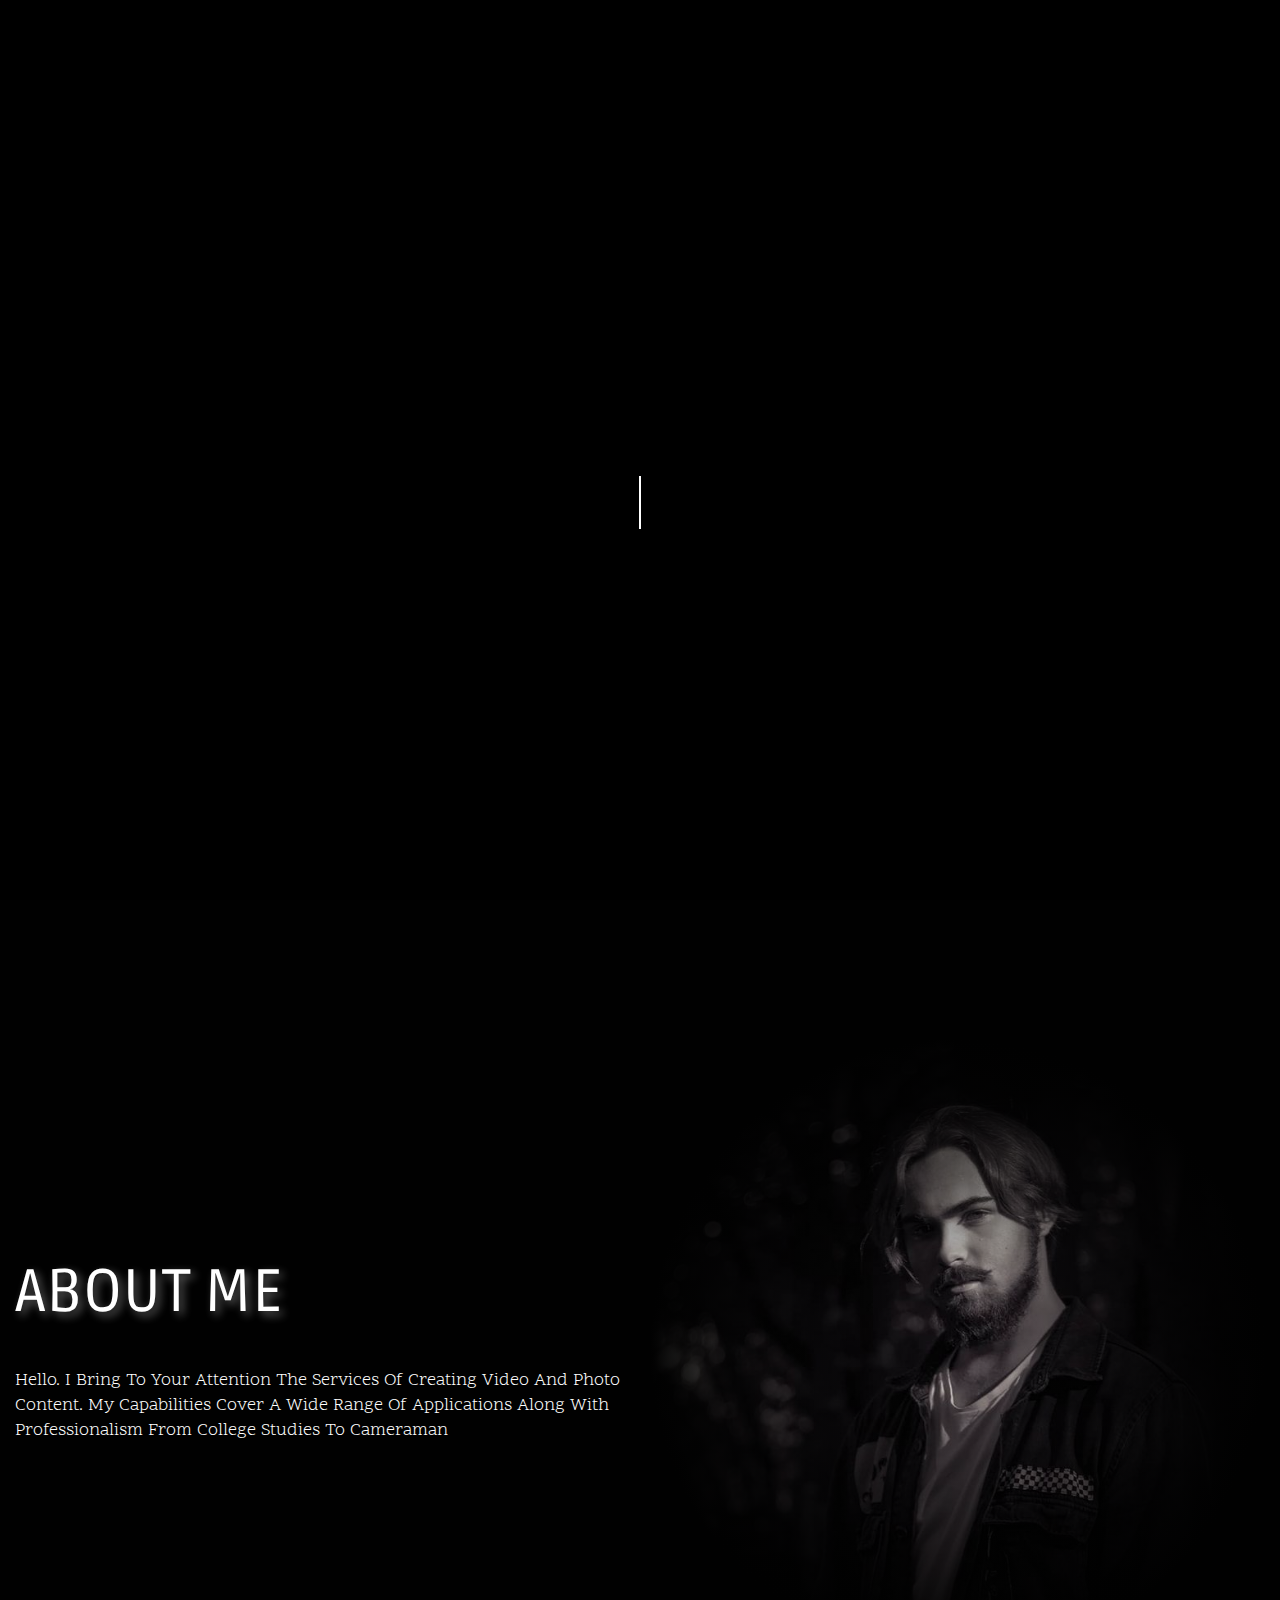
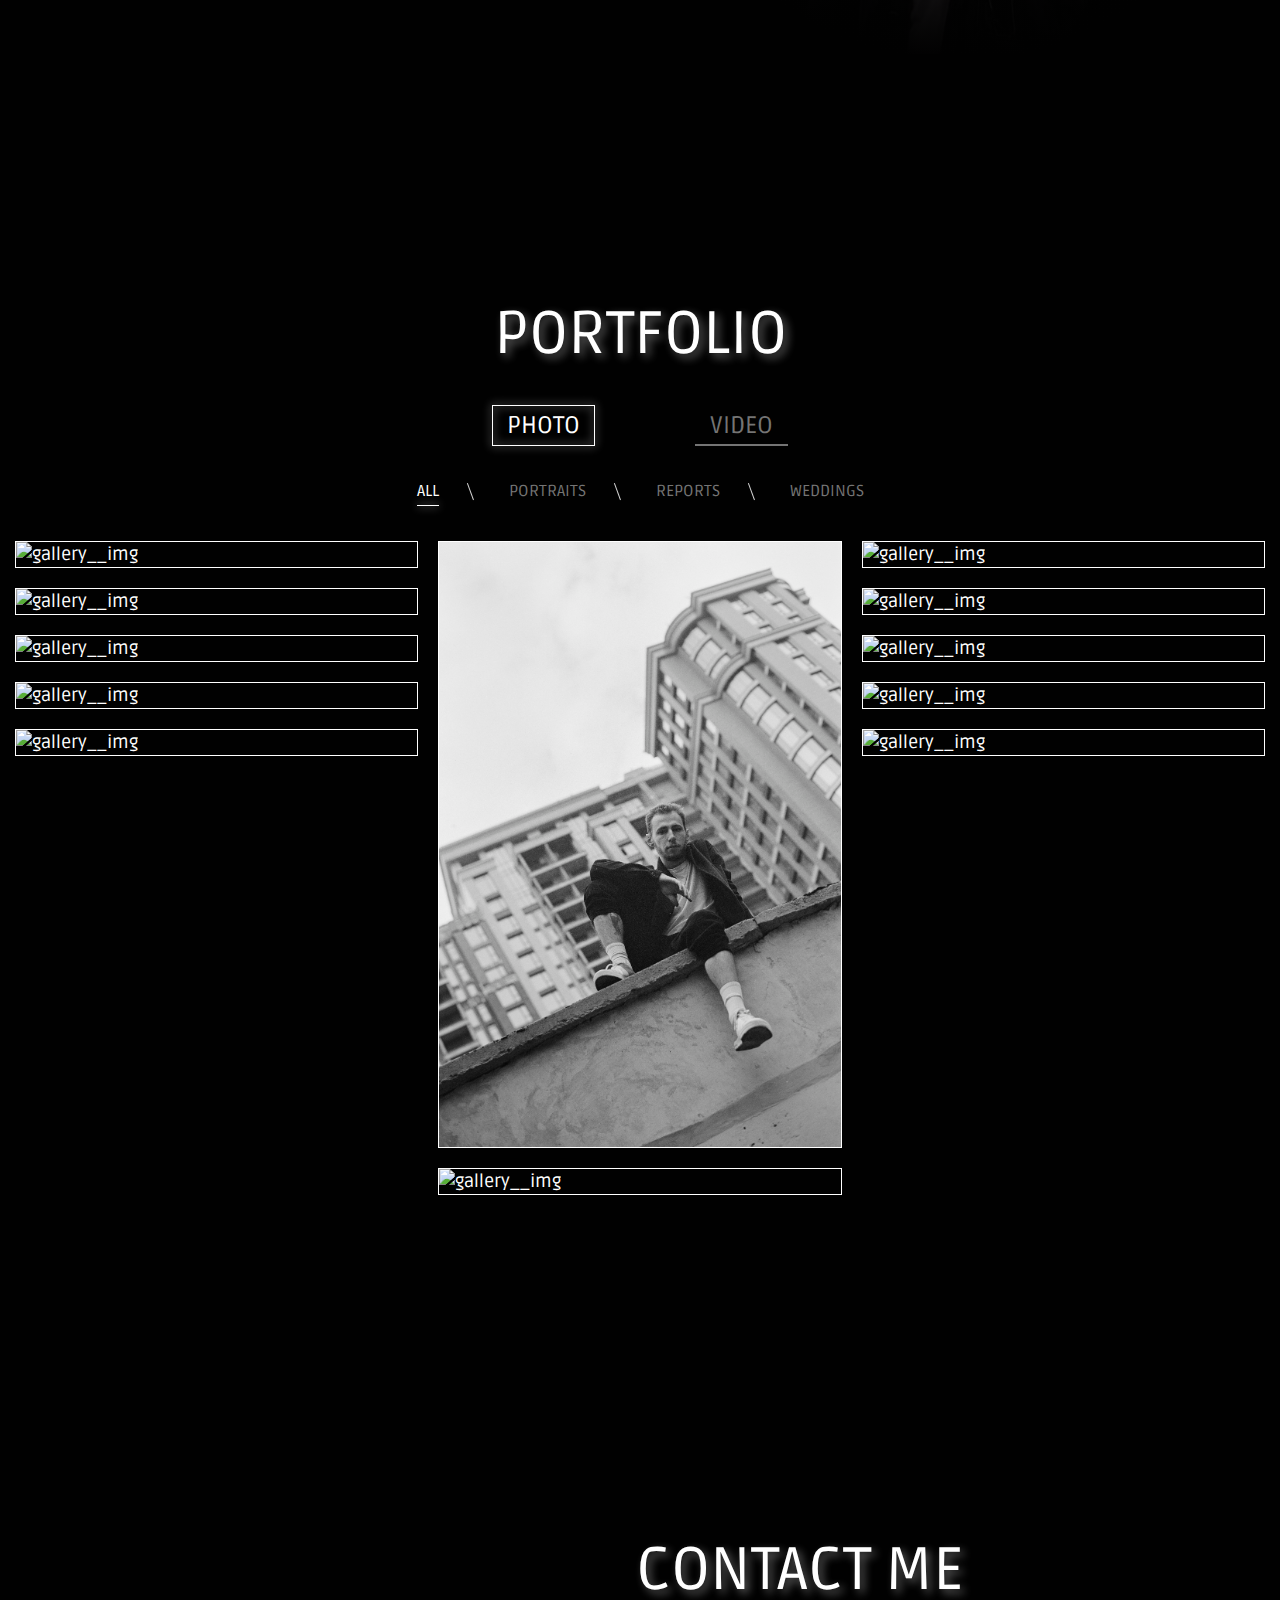
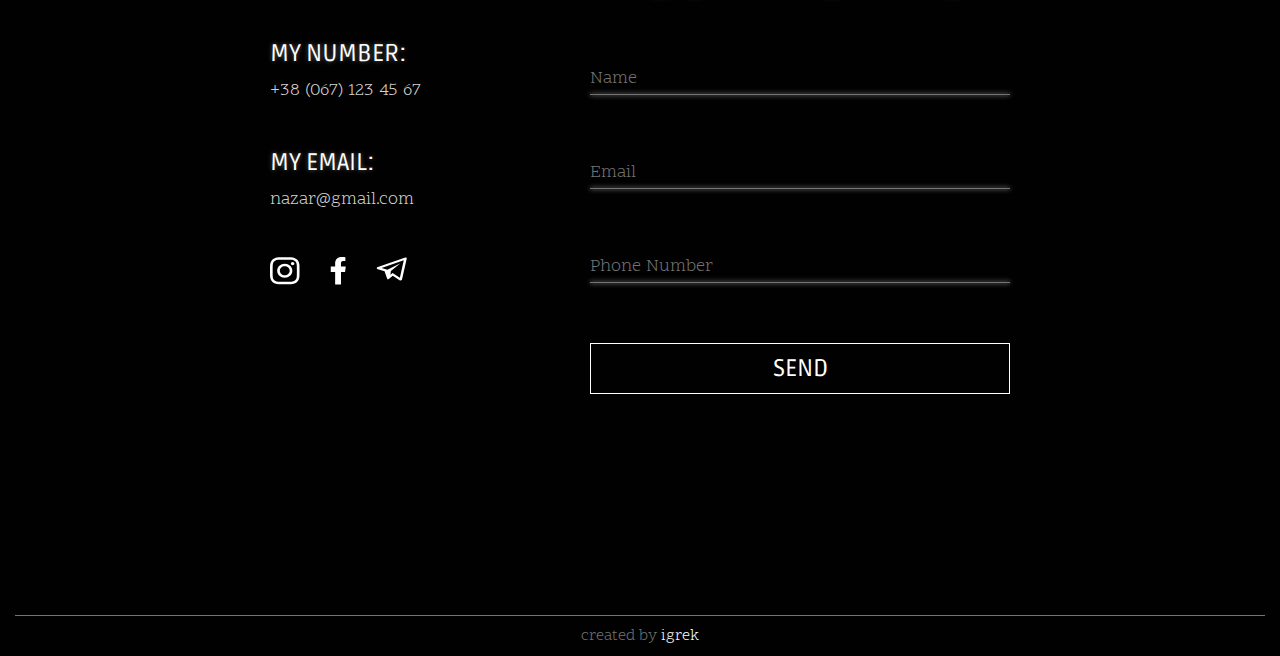
==== index.html @ f8260911 "Загрузил файлы для хостинга" ====
<!DOCTYPE html>
<html lang="en">

<head>
	<meta charset="UTF-8">
	<meta name="viewport" content="width=device-width, initial-scale=1.0">
	<meta http-equiv="X-UA-Compatible" content="ie=edge">
	<title>Nazar Hoptynets</title>
	<link rel="stylesheet" href="css/global.css">
	<link rel="stylesheet" href="css/vendor.css">
	<link rel="stylesheet" href="css/main.css">
</head>

<body>
	<div class="site-container">
		<header class="header">
	<div class="header__container container">
		<nav class="nav nav--disable header__nav">
			<ul class="nav__list list-reset">
				<li class="nav__item"><a class="nav__link" href="#about">About</a></li>
				<li class="nav__item"><a class="nav__link" href="#portfolio">Portfolio</a></li>
				<li class="nav__item"><a class="nav__link" href="#contacts">Contacts</a></li>
			</ul>
		</nav>
	</div>
</header>
		<div class="main">
			<section class="hero hero--disable">
	<div class="hero__container container">
		<div class="hero__wrapper">
			<h1 class="hero__title hero__title--disable title title--hero">
				cameraman
				<span class="hero__title-small title title--hero-small">
					Nazar Hoptynets
				</span>
			</h1>

			<button class="hero__btn hero__btn--disable btn btn--main">
				contact me
			</button>
		</div>
	</div>
</section>
			<section id="about" class="about">
	<div class="about__container container">
		<div class="about__info">
			<h2 class="about__title title title--main">ABOUT ME</h2>
			<p class="about__desc text text--main">
				Hello. I bring to your attention the services of creating video and photo content. My capabilities cover a wide
				range
				of
				applications along with professionalism from college studies to cameraman
			</p>
		</div>
		<div class="about__img-wrapper">
			<img src="./images/about.jpg" alt="Nazar Hoptynets" class="about__img">
		</div>
	</div>
</section>
			<section id="portfolio" class="portfolio">
	<div class="portfolio__container container">
		<h2 class="portfolio__title title title--main">portfolio</h2>
		<div class="portfolio__btns">
			<ul class="portfolio__main-btn portfolio-main list-reset">
				<li class="portfolio-main__item">
					<button class="portfolio-main__btn btn btn--portfolio btn--portfolio-active">Photo</button>
				</li>
				<li class="portfolio-main__item">
					<button class="portfolio-main__btn btn btn--portfolio">video</button>
				</li>
			</ul>

			<ul class="portfolio__category-btns portfolio-category list-reset">
				<li class="portfolio-category__item">
					<button class="portfolio-category__btn btn btn--category btn--category-active">ALL</button>
				</li>
				<li class="portfolio-category__item">
					<button class="portfolio-category__btn btn btn--category">portraits</button>
				</li>
				<li class="portfolio-category__item">
					<button class="portfolio-category__btn btn btn--category">Reports</button>
				</li>
				<li class="portfolio-category__item">
					<button class="portfolio-category__btn btn btn--category">weddings</button>
				</li>
			</ul>
		</div>

		<ul class="portfolio__gallery gallery  list-reset">
			<li class="gallery__item">
				<img src="./images/1.jpg" alt="gallery__img" class="gallery__img">
			</li>
			<li class="gallery__item">
				<img src="./images/2.jpg" alt="gallery__img" class="gallery__img">
			</li>
			<li class="gallery__item">
				<img src="./images/3.jpg" alt="gallery__img" class="gallery__img">
			</li>
			<li class="gallery__item">
				<img src="./images/4.jpg" alt="gallery__img" class="gallery__img">
			</li>
			<li class="gallery__item">
				<img src="./images/5.jpg" alt="gallery__img" class="gallery__img">
			</li>
			<li class="gallery__item">
				<img src="./images/6.jpg" alt="gallery__img" class="gallery__img">
			</li>
			<li class="gallery__item">
				<img src="./images/7.jpg" alt="gallery__img" class="gallery__img">
			</li>
			<li class="gallery__item">
				<img src="./images/8.jpg" alt="gallery__img" class="gallery__img">
			</li>
			<li class="gallery__item">
				<img src="./images/9.jpg" alt="gallery__img" class="gallery__img">
			</li>
			<li class="gallery__item">
				<img src="./images/10.jpg" alt="gallery__img" class="gallery__img">
			</li>
			<li class="gallery__item">
				<img src="./images/11.jpg" alt="gallery__img" class="gallery__img">
			</li>
			<li class="gallery__item">
				<img src="./images/12.jpg" alt="gallery__img" class="gallery__img">
			</li>
		</ul>
	</div>
</section>
			<section id="contacts" class="contacts">
	<div class="contacts__container container">
		<div class="contacts__left">
			<ul class="contacts__list list-reset">
				<li class="contacts__item">
					<h3 class="contacts__item-title title title--contacts">
						My number:
					</h3>
					<a href="tel:380671505050" class="contacts__item-link">+38 (067) 123 45 67</a>
				</li>
				<li class="contacts__item">
					<h3 class="contacts__item-title title title--contacts">
						My email:
					</h3>
					<a href="mailto:nazar@gmail.com" class="contacts__item-link">nazar@gmail.com</a>
				</li>
				<li class="contacts__item">
					<ul class="contacts__social contacts-social list-reset">
						<li class="contacts-social__item">
							<a href="#" class="contacts-social__link">
								<svg class="contacts-social__icon" width="30" height="28" viewBox="0 0 30 28" fill="none"
									xmlns="http://www.w3.org/2000/svg">
									<path
										d="M14.7598 2.65653C18.7031 2.65653 19.166 2.67263 20.7246 2.73705C22.166 2.79611 22.9453 3.01622 23.4668 3.20411C24.1582 3.45106 24.6504 3.74096 25.166 4.21339C25.6816 4.68581 26.0039 5.13676 26.2676 5.77024C26.4668 6.24804 26.7129 6.96205 26.7773 8.28269C26.8477 9.71071 26.8652 10.1348 26.8652 13.7478C26.8652 17.3608 26.8477 17.7849 26.7773 19.2129C26.7129 20.5336 26.4727 21.2476 26.2676 21.7254C25.998 22.3588 25.6816 22.8098 25.166 23.2822C24.6504 23.7546 24.1582 24.0499 23.4668 24.2915C22.9453 24.474 22.166 24.6995 20.7246 24.7585C19.166 24.823 18.7031 24.8391 14.7598 24.8391C10.8164 24.8391 10.3535 24.823 8.79492 24.7585C7.35352 24.6995 6.57422 24.4794 6.05273 24.2915C5.36133 24.0445 4.86914 23.7546 4.35352 23.2822C3.83789 22.8098 3.51562 22.3588 3.25195 21.7254C3.05273 21.2476 2.80664 20.5336 2.74219 19.2129C2.67188 17.7849 2.6543 17.3608 2.6543 13.7478C2.6543 10.1348 2.67188 9.71071 2.74219 8.28269C2.80664 6.96205 3.04688 6.24804 3.25195 5.77024C3.52148 5.13676 3.83789 4.68581 4.35352 4.21339C4.86914 3.74096 5.36133 3.44569 6.05273 3.20411C6.57422 3.02158 7.35352 2.79611 8.79492 2.73705C10.3535 2.66726 10.8164 2.65653 14.7598 2.65653ZM14.7598 0.219238C10.752 0.219238 10.248 0.235344 8.67188 0.299765C7.10156 0.364187 6.0293 0.595032 5.0918 0.927877C4.11914 1.27146 3.29883 1.73852 2.47852 2.4901C1.6582 3.24169 1.1543 3.99865 0.773437 4.88445C0.410156 5.7434 0.158203 6.72583 0.0878906 8.16995C0.0175781 9.6087 0 10.0704 0 13.7424C0 17.4145 0.0175781 17.8762 0.0878906 19.3203C0.158203 20.759 0.410156 21.7415 0.773437 22.6058C1.14844 23.497 1.6582 24.2485 2.47852 25.0001C3.29883 25.7517 4.125 26.2134 5.0918 26.5624C6.0293 26.8952 7.10156 27.126 8.67773 27.1905C10.2539 27.2549 10.752 27.271 14.7656 27.271C18.7793 27.271 19.2773 27.2549 20.8535 27.1905C22.4238 27.126 23.4961 26.8952 24.4395 26.5624C25.4121 26.2188 26.2324 25.7517 27.0527 25.0001C27.873 24.2485 28.377 23.4916 28.7578 22.6058C29.1211 21.7468 29.373 20.7644 29.4434 19.3203C29.5137 17.8762 29.5312 17.4198 29.5312 13.7424C29.5312 10.065 29.5137 9.60871 29.4434 8.16459C29.373 6.72583 29.1211 5.7434 28.7578 4.87908C28.3828 3.98791 27.873 3.23632 27.0527 2.48474C26.2324 1.73315 25.4062 1.27146 24.4395 0.922509C23.502 0.589663 22.4297 0.358819 20.8535 0.294397C19.2715 0.235344 18.7676 0.219238 14.7598 0.219238Z"
										fill="white" />
									<path
										d="M14.7598 6.79541C10.5762 6.79541 7.17773 9.90374 7.17773 13.7422C7.17773 17.5806 10.5762 20.689 14.7598 20.689C18.9434 20.689 22.3418 17.5753 22.3418 13.7422C22.3418 9.90911 18.9434 6.79541 14.7598 6.79541ZM14.7598 18.2517C12.041 18.2517 9.83789 16.2331 9.83789 13.7422C9.83789 11.2512 12.041 9.23269 14.7598 9.23269C17.4785 9.23269 19.6816 11.2512 19.6816 13.7422C19.6816 16.2331 17.4785 18.2517 14.7598 18.2517Z"
										fill="white" />
									<path
										d="M22.6406 8.14258C23.6179 8.14258 24.4102 7.41679 24.4102 6.52148C24.4102 5.62618 23.6179 4.90039 22.6406 4.90039C21.6633 4.90039 20.8711 5.62618 20.8711 6.52148C20.8711 7.41679 21.6633 8.14258 22.6406 8.14258Z"
										fill="white" />
								</svg>
							</a>
						</li>
						<li class="contacts-social__item">
							<a href="#" class="contacts-social__link">
								<svg class="contacts-social__icon" width="16" height="28" viewBox="0 0 16 28" fill="none"
									xmlns="http://www.w3.org/2000/svg">
									<path fill-rule="evenodd" clip-rule="evenodd"
										d="M10.9917 27.4858V15.1172H15.0903L15.7598 9.62004H10.9917V6.94259C10.9917 5.52707 11.0312 4.12288 13.1901 4.12288H15.3768V0.192589C15.3768 0.133494 13.4985 0 11.5983 0C7.62976 0 5.14487 2.27747 5.14487 6.45944V9.62004H0.759766V15.1172H5.14487V27.4858H10.9917Z"
										fill="white" />
								</svg>

							</a>
						</li>
						<li class="contacts-social__item">
							<a href="#" class="contacts-social__link">
								<svg class="contacts-social__icon" width="31" height="24" viewBox="0 0 31 24" fill="none"
									xmlns="http://www.w3.org/2000/svg">
									<path
										d="M28.5698 0.833357L1.92727 10.0702C1.92727 10.0702 0.667648 10.4516 0.765147 11.155C0.865272 11.8597 1.89314 12.1821 1.89314 12.1821L8.59699 14.1757C8.59699 14.1757 10.6205 20.0395 11.0187 21.1553C11.417 22.2679 11.7365 22.2942 11.7365 22.2942C12.1073 22.4366 12.4445 22.2098 12.4445 22.2098L16.7757 18.721L23.526 23.2947C25.3519 23.9985 26.0164 22.5322 26.0164 22.5322L30.7598 1.39156C30.7598 -0.0166045 28.5698 0.833357 28.5698 0.833357ZM23.853 20.832L16.6313 15.9402L14.3903 17.7448L14.8831 13.9055L24.5093 6.30579L11.3877 12.795L5.56738 11.0644L27.7737 3.36512L23.853 20.832Z"
										fill="white" />
								</svg>

							</a>
						</li>
					</ul>
			</ul>
		</div>
		<div class="contacts__right">
			<h2 class="contacts__title title title--main">
				contact me
			</h2>
			<form class="contacts__form form" action="#">
				<p class="form__item text">
					<input id="form_item_1" class="form__input" type="text" placeholder=" ">
					<lable for="form_item_1" class="form__lable">Name</lable>
				</p>
				<p class="form__item text">
					<input id="form_item_1" class="form__input" type="email" placeholder=" ">
					<lable for="form_item_1" class="form__lable">Email</lable>
				</p>
				<p class="form__item text">
					<input id="form_item_1" class="form__input" type="tel" placeholder=" ">
					<lable for="form_item_1" class="form__lable">Phone Number</lable>
				</p>
				<button class="form__btn btn btn--form">send</button>
			</form>
		</div>
	</div>
</section>
		</div>
		<footer class="footer">
	<div class="footer__container container">
		<div class="footer__wrapper">
			<p class="footer__text text">
				created by <a href="#" class="footer__link">igrek</a>
			</p>
		</div>
	</div>
</footer>
	</div>

	<script src="./js/main.js"></script>
	<script src="./js/vendor.js"></script>
</body>

</html>
---- css/global.css ----
@font-face {
  font-family: "Ruda";
  src: url("../fonts/../fonts/Ruda-Regular.woff2") format("woff2");
  font-weight: 400;
  font-display: swap;
  font-style: normal;
}
@font-face {
  font-family: "Scope One";
  src: url("../fonts/../fonts/Scope-One-Regular.woff2") format("woff2");
  font-weight: 400;
  font-display: swap;
  font-style: normal;
}
html {
  box-sizing: border-box;
  scroll-behavior: smooth;
}

*,
*::before,
*::after {
  box-sizing: inherit;
}

body {
  margin: 0;
  font: 400 18px/25px "Ruda", sans-serif;
  background-color: #010101;
  color: #fff;
}

::-webkit-scrollbar {
  max-width: 8px;
}

::-webkit-scrollbar-track {
  background-color: #010101;
}

::-webkit-scrollbar-thumb {
  background-color: #747474;
  border-radius: 3px;
}

img {
  max-width: 100%;
}

a {
  text-decoration: none;
}

.site-container {
  overflow: hidden;
}

.for-mobile {
  display: none;
}
@media (max-width: 576px) {
  .for-mobile {
    display: block;
  }
}

.dis-scroll {
  overflow-y: hidden;
}

.list-reset {
  list-style: none;
  padding: 0;
  margin: 0;
}

.text {
  margin: 0;
}
.text--main {
  text-transform: capitalize;
  font: 400 18px/25px "Scope One", sans-serif;
}

.container {
  margin: 0 auto;
  padding: 0 15px;
  max-width: 1330px;
}

.grid {
  display: grid;
  grid-template-columns: repeat(12, 1fr);
  grid-gap: 20px;
}

.title {
  margin: 0;
}
.title--hero {
  text-transform: uppercase;
  font: 400 96px/115px "Ruda", sans-serif;
}
.title--hero-small {
  font: 400 64px/78px "Ruda", sans-serif;
}
.title--main {
  text-transform: uppercase;
  font: 400 60px/70px "Ruda", sans-serif;
  text-shadow: 4px 4px 10px rgba(255, 255, 255, 0.4);
}
.title--contacts {
  text-transform: uppercase;
  font: 400 24px/29px "Ruda", sans-serif;
  text-shadow: 0px 0px 5px rgba(255, 255, 255, 0.4);
}

.btn {
  cursor: pointer;
  padding: 0;
  background-color: transparent;
  color: #fff;
  border: none;
}
.btn--main {
  padding: 15px 40px;
  border: 1px solid #fff;
  text-transform: uppercase;
  position: relative;
  z-index: 1;
  transition: color 0.2s ease-in-out;
}
@media (min-width: 1025px) {
  .btn--main::before {
    content: "";
    width: 0;
    height: 100%;
    position: absolute;
    top: 0;
    right: 0;
    bottom: 0;
    background-color: #fff;
    z-index: -1;
    transition: all 0.2s ease-in-out;
  }
  .btn--main:hover {
    color: #010101;
  }
  .btn--main:hover::before {
    content: "";
    width: 100%;
    left: 0;
  }
}
.btn--form {
  font: 400 24px/29px "Ruda", sans-serif;
  text-transform: uppercase;
  border: 1px solid #fff;
  padding: 10px 20px;
  position: relative;
  transition: color 0.2s ease-in-out;
}
@media (min-width: 1025px) {
  .btn--form::before {
    content: "";
    width: 0;
    height: 100%;
    position: absolute;
    top: 0;
    right: 0;
    bottom: 0;
    background-color: #fff;
    z-index: -1;
    transition: all 0.2s ease-in-out;
  }
  .btn--form:hover {
    color: #010101;
  }
  .btn--form:hover::before {
    content: "";
    width: 100%;
    left: 0;
  }
}
.btn--portfolio {
  color: #747474;
  text-transform: uppercase;
  font: 400 24px/29px "Ruda", sans-serif;
  padding: 6px 15px;
  transition: all 0.2s ease-in-out;
  position: relative;
}
.btn--portfolio::after {
  content: "";
  position: absolute;
  height: 100%;
  bottom: 0;
  right: 0;
  left: 0;
  border: 1px solid #747474;
  transition: all 0.3s ease-in-out;
  max-height: 0;
}
.btn--portfolio:hover, .btn--portfolio-active {
  color: #fff;
  text-shadow: 0 0 5 #fff;
}
.btn--portfolio:hover::after, .btn--portfolio-active::after {
  max-height: 1000px;
  transition: all 0.5s ease-in-out;
  border-color: #fff;
  filter: drop-shadow(0px 0px 5px #fff);
}
.btn--category {
  color: #747474;
  text-transform: uppercase;
  font: 400 16px/20px "Ruda", sans-serif;
  padding: 5px 0;
  transition: all 0.3s ease-in-out;
  position: relative;
}
.btn--category::after {
  content: "";
  position: absolute;
  height: 100%;
  bottom: 0;
  right: 0;
  transition: all 0.3s ease-in-out;
  height: 1px;
  background-color: #fff;
  max-width: 0;
  width: 100%;
}
.btn--category:hover, .btn--category-active {
  color: #fff;
  text-shadow: 0 0 5 #fff;
}
.btn--category:hover::after, .btn--category-active::after {
  max-width: 1000px;
  filter: drop-shadow(0px 0px 5px #fff);
  left: 0;
}
---- css/main.css ----
.header {
  padding: 50px 0;
  position: absolute;
  width: 100%;
  z-index: 1;
}
.header--active {
  position: fixed;
  background-color: #010101;
  animation: 0.2s head-anim;
  padding: 20px 0;
  z-index: 1000;
}
.header--active .nav__list {
  justify-content: space-around;
}

@keyframes head-anim {
  from {
    transform: translateY(-500%);
  }
  to {
    transform: translateY(0);
  }
}
.nav {
  transform: translate(0, 0);
  opacity: 1;
  transition: transform 0.5s ease-in-out, opacity 0.6s ease-in-out;
}
.nav--disable {
  transform: translate(0, -500%);
  opacity: 0;
}
.nav__list {
  display: flex;
}
.nav__item:not(:last-child) {
  margin-right: 100px;
}
.nav__link {
  color: #fff;
  font: 400 18px/25px "Scope One", sans-serif;
  transition: all 0.2s ease-in-out;
}
@media (min-width: 1025px) {
  .nav__link:hover {
    text-shadow: 1px 1px 0px #ffffff;
  }
}

.hero {
  min-height: 100vh;
  min-width: 100vw;
  background-image: url(../images/hero.jpg);
  background-repeat: no-repeat;
  background-size: cover;
  background-position: top center;
  position: relative;
  display: flex;
  align-items: center;
}
.hero::before {
  content: "";
  background-color: rgba(0, 0, 0, 0.6);
  position: absolute;
  top: 0;
  right: 0;
  bottom: 0;
  left: 0;
  transition: all 0.5s ease-in-out;
}
.hero--disable::before {
  background-color: black;
}
.hero::after {
  content: "";
  background-image: linear-gradient(360deg, #000, transparent);
  height: 155px;
  position: absolute;
  right: 0;
  bottom: 0;
  left: 0;
}
.hero__container {
  position: relative;
}
.hero__title {
  margin-bottom: 105px;
  text-align: center;
  display: block;
  max-height: 1000px;
  transition: all 0.5s ease-in-out;
  overflow: hidden;
}
.hero__title--disable {
  max-height: 0px;
}
.hero__title-small {
  display: block;
}
.hero__btn {
  display: block;
  margin: 0 auto;
  max-width: 1000px;
  transition: max-width 0.5s ease-in-out, padding 0.3s ease-in-out;
  overflow: hidden;
  white-space: nowrap;
}
.hero__btn--disable {
  padding: 15px 0;
  max-width: 0px;
}

.about {
  min-height: 100vh;
  min-width: 100vw;
  display: flex;
  align-items: center;
  padding: 100px 0;
}
.about__container {
  display: flex;
  align-items: center;
  justify-content: space-between;
}
.about__info {
  max-width: 620px;
  width: 100%;
  margin-right: 20px;
}
.about__title {
  margin-bottom: 40px;
}
.about__img-wrapper {
  max-width: 615px;
  width: 100%;
  height: auto;
  border-radius: 50%;
  position: relative;
}
.about__img-wrapper::before {
  content: "";
  position: absolute;
  top: 0;
  right: 0;
  bottom: 0;
  left: 0;
  background-image: radial-gradient(50% 50% at 50% 50%, transparent, #010101);
}

.portfolio {
  padding: 100px 0;
}
.portfolio__title {
  text-align: center;
  margin-bottom: 35px;
}
.portfolio__btns {
  display: flex;
  flex-direction: column;
  align-items: center;
  margin-bottom: 35px;
}

.portfolio-main {
  display: flex;
  margin-bottom: 30px;
}
.portfolio-main__item:not(:last-child) {
  margin-right: 100px;
}
.portfolio-main__btn {
  max-width: 160px;
  width: 100%;
}
.portfolio-category {
  display: flex;
}
.portfolio-category__btn {
  margin: 0 35px;
}
.portfolio-category__item {
  position: relative;
}
.portfolio-category__item:not(:last-child)::after {
  content: "";
  position: absolute;
  top: 50%;
  right: 0;
  height: 60%;
  width: 1px;
  background-color: #d2d2d2;
  transform: rotate(-20deg) translate(0, -50%);
}

.gallery {
  -webkit-column-count: 3;
  -moz-column-count: 3;
  column-count: 3;
  column-gap: 20px;
}
.gallery__item {
  border: 1px solid #fff;
  display: inline-flex;
  margin: 0 0 20px;
  width: 100%;
  overflow: hidden;
  cursor: pointer;
  position: relative;
}
.gallery__item::after {
  content: "";
  position: absolute;
  top: 0;
  right: 0;
  bottom: 0;
  left: 0;
  background-color: transparent;
  transition: all 0.2s ease-in-out;
}
.gallery__item::before {
  content: "";
  position: absolute;
  top: 50%;
  left: 50%;
  transform: translate(-50%, -50%);
  width: 100px;
  height: 100px;
  background-image: url(../images/zoom.svg);
  background-repeat: no-repeat;
  background-size: cover;
  z-index: 2;
  opacity: 0;
  transition: all 0.2s ease-in-out;
}
@media (min-width: 1025px) {
  .gallery__item:hover::after {
    background-color: rgba(0, 0, 0, 0.6);
  }
  .gallery__item:hover::before {
    opacity: 1;
  }
  .gallery__item:hover .gallery__img {
    transform: scale(1.1);
    filter: blur(3px);
  }
}
.gallery__img {
  transition: all 0.3s ease-in-out;
}

.contacts {
  min-height: 100vh;
  min-width: 100vw;
  display: flex;
  align-items: center;
}
.contacts__container {
  display: flex;
  align-items: center;
  justify-content: center;
  width: 100%;
}
.contacts__left {
  max-width: 170px;
  width: 100%;
  margin-right: 150px;
}
.contacts__item:not(:last-child) {
  margin-bottom: 45px;
}
.contacts__item-title {
  margin-bottom: 9px;
}
.contacts__item-link {
  font: 400 18px/25px "Scope One", sans-serif;
  color: #d2d2d2;
  transition: all 0.2s ease-in-out;
}
@media (min-width: 1025px) {
  .contacts__item-link:hover {
    color: #fff;
    text-shadow: 1px 1px 0px #ffffff;
  }
}
.contacts__right {
  max-width: 420px;
  width: 100%;
}
.contacts__title {
  margin-bottom: 55px;
  text-align: center;
}

.contacts-social {
  display: flex;
}
.contacts-social__item:not(:last-child) {
  margin-right: 30px;
}
.contacts-social__link {
  transition: all 0.2 ease-in-out;
}
@media (min-width: 1025px) {
  .contacts-social__link:hover {
    filter: drop-shadow(0px 0px 10px #fff);
  }
}

.form__item {
  position: relative;
}
.form__item:not(:last-child) {
  margin-bottom: 60px;
}
.form__item::after {
  content: "";
  box-shadow: 0px 0px 5px #ffffff;
  height: 1px;
  right: 0;
  bottom: 0;
  left: 0;
  position: absolute;
}
.form__input {
  background-color: transparent;
  border: none;
  border-bottom: 1px solid #747474;
  padding: 4px 0;
  font: 400 18px/25px "Scope One", sans-serif;
  color: #fff;
  width: 100%;
  outline: none;
  transition: all 0.2s ease-in-out;
}
.form__input:focus {
  border-color: #fff;
}
.form__input:not(:placeholder-shown) ~ .form__lable {
  top: 150%;
  color: #d2d2d2;
}
.form__lable {
  color: #747474;
  font: 400 18px/25px "Scope One", sans-serif;
  position: absolute;
  left: 0;
  top: 50%;
  transform: translate(0, -50%);
  pointer-events: none;
  transition: all 0.2s ease-in-out;
}
.form__btn {
  width: 100%;
}

.footer__wrapper {
  padding: 10px 0;
  border-top: 1px solid #747474;
  text-align: center;
}
.footer__text {
  color: #747474;
  font: 400 16px/20px "Scope One", sans-serif;
}
.footer__link {
  color: #fff;
  transition: all 0.2s ease-in-out;
}
@media (min-width: 1025px) {
  .footer__link:hover {
    text-shadow: 1px 1px 0px #ffffff;
  }
}
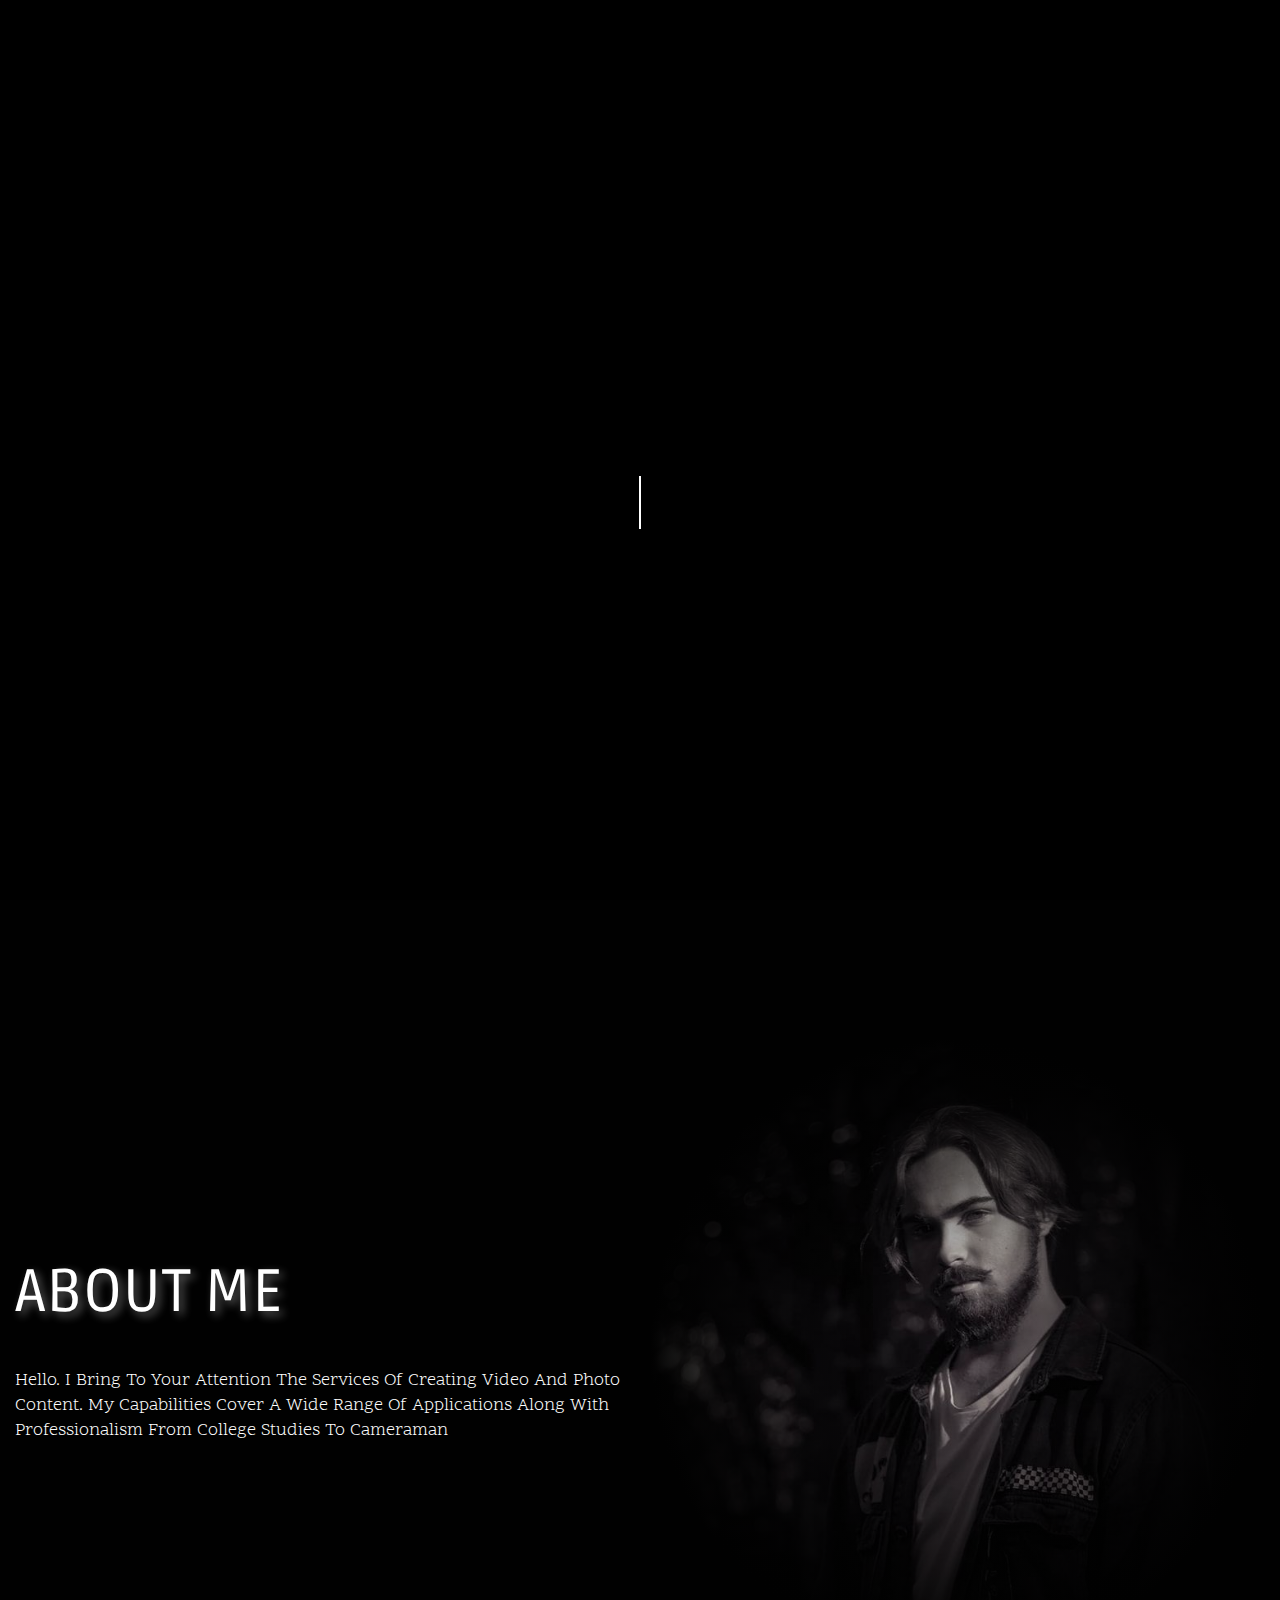
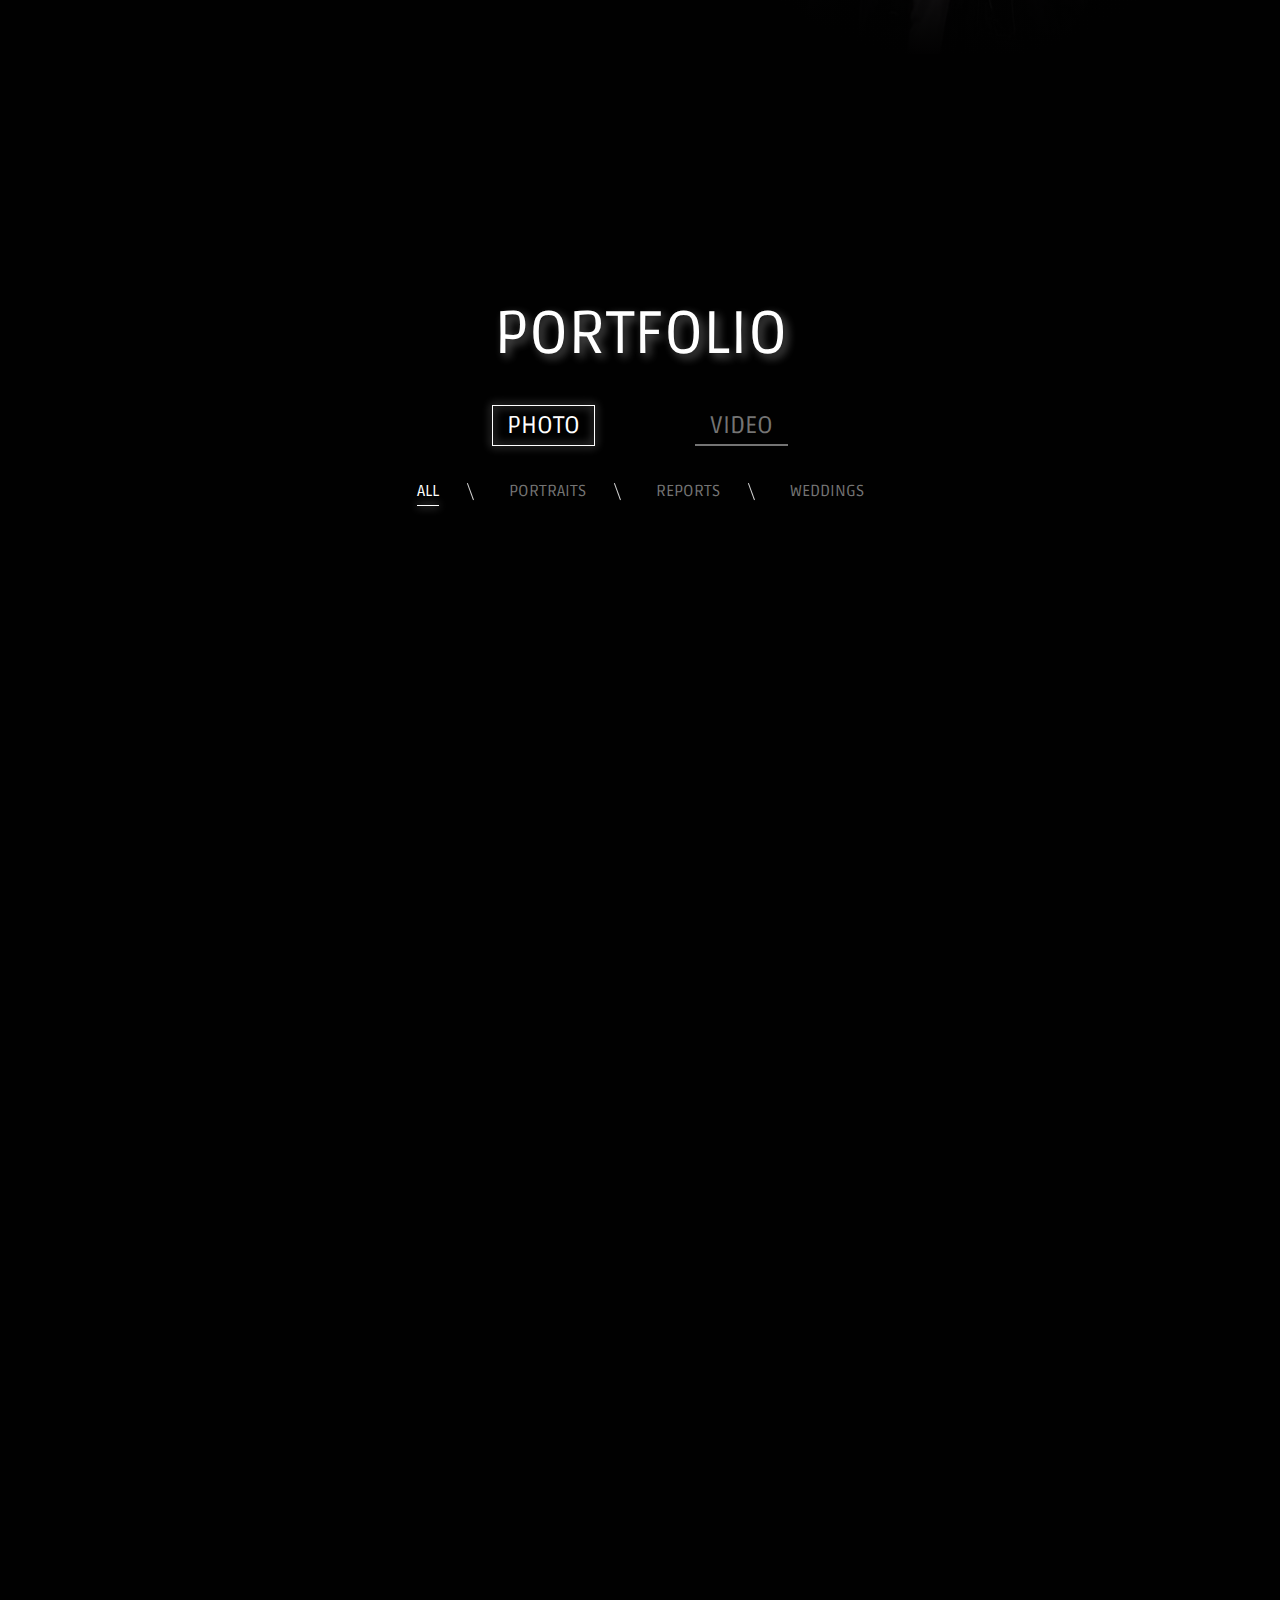
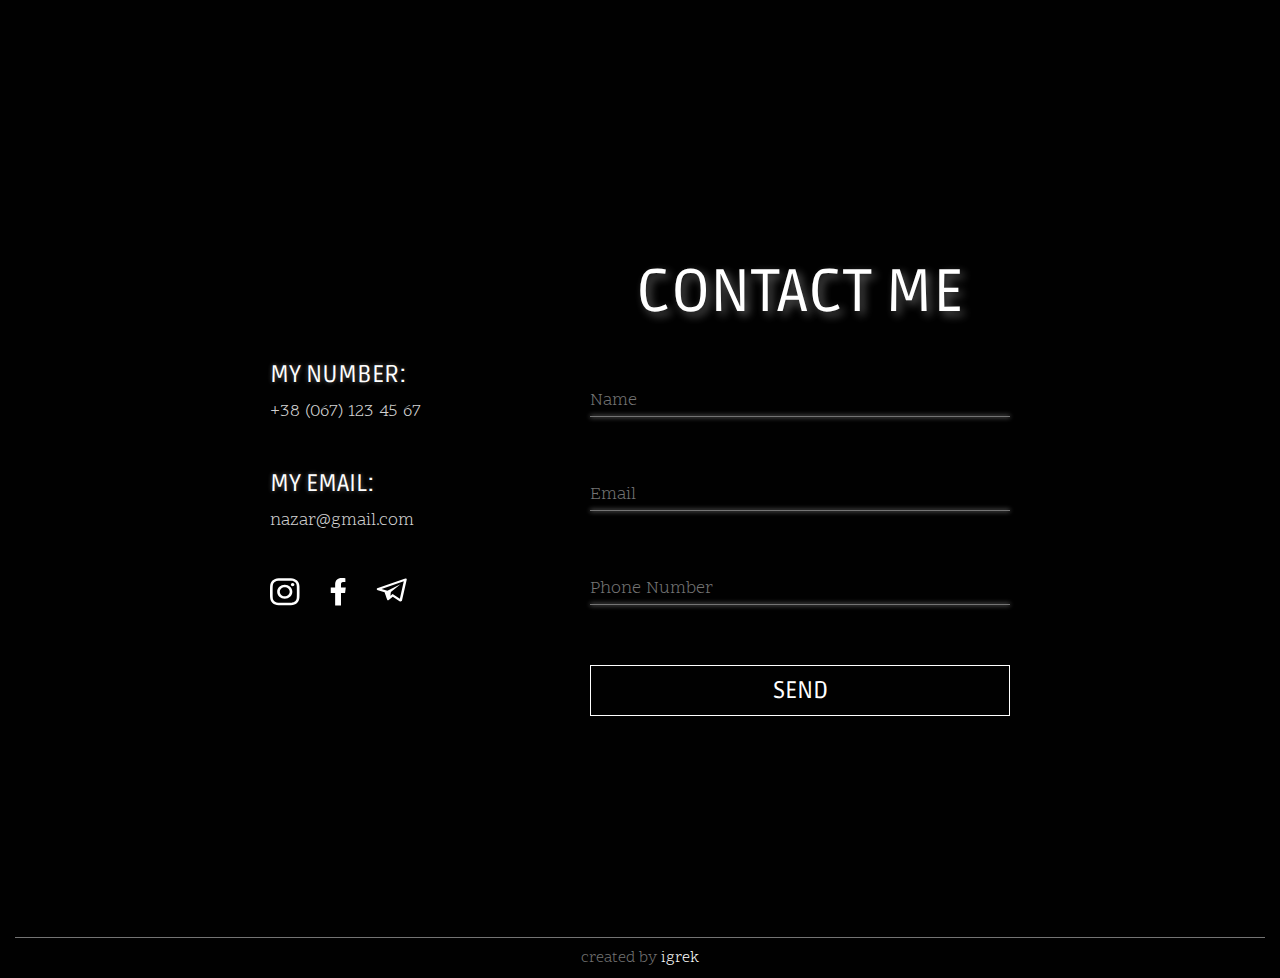
==== commit 909f0f0c: "Добавил функционал" ====
--- a/index.html
+++ b/index.html
@@ -13,6 +13,21 @@
 
 <body>
 	<div class="site-container">
+		<section class="preloader">
+	<div class="preloader__container container">
+		<ul class="preloader__list list-reset">
+			<li class="preloader__item">
+				<span class="preloader__el"></span>
+			</li>
+			<li class="preloader__item">
+				<span class="preloader__el"></span>
+			</li>
+			<li class="preloader__item">
+				<span class="preloader__el"></span>
+			</li>
+		</ul>
+	</div>
+</section>
 		<header class="header">
 	<div class="header__container container">
 		<nav class="nav nav--disable header__nav">
@@ -59,6 +74,8 @@
 </section>
 			<section id="portfolio" class="portfolio">
 	<div class="portfolio__container container">
+		<div class="portfolio__modal">
+		</div>
 		<h2 class="portfolio__title title title--main">portfolio</h2>
 		<div class="portfolio__btns">
 			<ul class="portfolio__main-btn portfolio-main list-reset">
@@ -72,57 +89,26 @@
 
 			<ul class="portfolio__category-btns portfolio-category list-reset">
 				<li class="portfolio-category__item">
-					<button class="portfolio-category__btn btn btn--category btn--category-active">ALL</button>
-				</li>
-				<li class="portfolio-category__item">
-					<button class="portfolio-category__btn btn btn--category">portraits</button>
-				</li>
-				<li class="portfolio-category__item">
-					<button class="portfolio-category__btn btn btn--category">Reports</button>
-				</li>
-				<li class="portfolio-category__item">
-					<button class="portfolio-category__btn btn btn--category">weddings</button>
+					<button data-class=""
+						class="portfolio-category__btn btn btn--category btn--category-active portfolio-category__btn--all">ALL</button>
+				</li>
+				<li class="portfolio-category__item">
+					<button data-class="portraits"
+						class="portfolio-category__btn btn btn--category portfolio-category__btn--portraits">portraits</button>
+				</li>
+				<li class="portfolio-category__item">
+					<button data-class="reports"
+						class="portfolio-category__btn btn btn--category portfolio-category__btn--reports">Reports</button>
+				</li>
+				<li class="portfolio-category__item">
+					<button data-class="weddings"
+						class="portfolio-category__btn btn btn--category portfolio-category__btn--weddings">weddings</button>
 				</li>
 			</ul>
 		</div>
 
 		<ul class="portfolio__gallery gallery  list-reset">
-			<li class="gallery__item">
-				<img src="./images/1.jpg" alt="gallery__img" class="gallery__img">
-			</li>
-			<li class="gallery__item">
-				<img src="./images/2.jpg" alt="gallery__img" class="gallery__img">
-			</li>
-			<li class="gallery__item">
-				<img src="./images/3.jpg" alt="gallery__img" class="gallery__img">
-			</li>
-			<li class="gallery__item">
-				<img src="./images/4.jpg" alt="gallery__img" class="gallery__img">
-			</li>
-			<li class="gallery__item">
-				<img src="./images/5.jpg" alt="gallery__img" class="gallery__img">
-			</li>
-			<li class="gallery__item">
-				<img src="./images/6.jpg" alt="gallery__img" class="gallery__img">
-			</li>
-			<li class="gallery__item">
-				<img src="./images/7.jpg" alt="gallery__img" class="gallery__img">
-			</li>
-			<li class="gallery__item">
-				<img src="./images/8.jpg" alt="gallery__img" class="gallery__img">
-			</li>
-			<li class="gallery__item">
-				<img src="./images/9.jpg" alt="gallery__img" class="gallery__img">
-			</li>
-			<li class="gallery__item">
-				<img src="./images/10.jpg" alt="gallery__img" class="gallery__img">
-			</li>
-			<li class="gallery__item">
-				<img src="./images/11.jpg" alt="gallery__img" class="gallery__img">
-			</li>
-			<li class="gallery__item">
-				<img src="./images/12.jpg" alt="gallery__img" class="gallery__img">
-			</li>
+
 		</ul>
 	</div>
 </section>
@@ -190,18 +176,19 @@
 				contact me
 			</h2>
 			<form class="contacts__form form" action="#">
-				<p class="form__item text">
-					<input id="form_item_1" class="form__input" type="text" placeholder=" ">
-					<lable for="form_item_1" class="form__lable">Name</lable>
-				</p>
-				<p class="form__item text">
-					<input id="form_item_1" class="form__input" type="email" placeholder=" ">
-					<lable for="form_item_1" class="form__lable">Email</lable>
-				</p>
-				<p class="form__item text">
-					<input id="form_item_1" class="form__input" type="tel" placeholder=" ">
-					<lable for="form_item_1" class="form__lable">Phone Number</lable>
-				</p>
+				<div class="form__item">
+					<input id="form_item_name" class="form__input" type="text" placeholder=" ">
+					<lable for="form_item_name" class="form__lable">Name</lable>
+				</div>
+				<div class="form__item">
+					<input id="form_item_mail" class="form__input" type="email" placeholder=" ">
+					<lable for="form_item_mail" class="form__lable">Email</lable>
+				</div>
+				<div class="form__item">
+					<input id="form_item_number" class="form__input" type="tel" placeholder=" ">
+					<lable for="form_item_number" class="form__lable">Phone Number</lable>
+				</div>
+
 				<button class="form__btn btn btn--form">send</button>
 			</form>
 		</div>
--- a/css/global.css
+++ b/css/global.css
@@ -28,6 +28,7 @@
   font: 400 18px/25px "Ruda", sans-serif;
   background-color: #010101;
   color: #fff;
+  overflow-y: hidden;
 }
 
 ::-webkit-scrollbar {
@@ -239,4 +240,29 @@
   max-width: 1000px;
   filter: drop-shadow(0px 0px 5px #fff);
   left: 0;
+}
+.btn--close {
+  color: transparent;
+  background-color: transparent;
+  width: 30px;
+  height: 30px;
+  position: relative;
+  transition: all 0.2s ease-in-out;
+  border-radius: 50%;
+}
+.btn--close::before {
+  content: "";
+  position: absolute;
+  width: 30px;
+  height: 30px;
+  top: 50%;
+  left: 50%;
+  transform: translate(-50%, -50%);
+  background-image: url(../images/sprite.svg#close);
+  background-position: center;
+  background-repeat: no-repeat;
+  background-size: cover;
+}
+.btn--close:hover {
+  transform: rotate(-90deg);
 }--- a/css/main.css
+++ b/css/main.css
@@ -49,6 +49,67 @@
   }
 }
 
+.preloader {
+  position: absolute;
+  top: 0;
+  right: 0;
+  bottom: 0;
+  left: 0;
+  background-color: #010101;
+  z-index: 10000;
+}
+.preloader__list {
+  width: 300px;
+  height: 200px;
+  position: absolute;
+  top: 50%;
+  left: 50%;
+  transform: translate(-50%, -50%);
+  background-color: #010101;
+  filter: blur(10px) contrast(20);
+  z-index: 10000;
+}
+.preloader__item {
+  width: 50px;
+  height: 50px;
+  position: absolute;
+  background: #fff;
+  border-radius: 50%;
+  top: 50%;
+  left: 50%;
+  transform: translate(-50%, -50%);
+}
+.preloader__item:nth-child(1) {
+  left: 20%;
+  animation: preloader-1 2.5s ease infinite;
+}
+.preloader__item:nth-child(2) {
+  left: 80%;
+  animation: preloader-2 2.5s ease infinite;
+}
+
+@keyframes preloader-1 {
+  0% {
+    left: 20%;
+  }
+  50% {
+    left: 50%;
+  }
+  100% {
+    left: 20%;
+  }
+}
+@keyframes preloader-2 {
+  0% {
+    left: 80%;
+  }
+  50% {
+    left: 50%;
+  }
+  100% {
+    left: 80%;
+  }
+}
 .hero {
   min-height: 100vh;
   min-width: 100vw;
@@ -163,6 +224,9 @@
   margin-bottom: 35px;
 }
 
+.portfolio {
+  position: relative;
+}
 .portfolio-main {
   display: flex;
   margin-bottom: 30px;
@@ -193,12 +257,46 @@
   background-color: #d2d2d2;
   transform: rotate(-20deg) translate(0, -50%);
 }
+.portfolio__modal {
+  position: fixed;
+  top: 0;
+  right: 0;
+  bottom: 0;
+  left: 0;
+  z-index: 10001;
+  visibility: hidden;
+  max-height: 100vh;
+}
+.portfolio__modal-img {
+  max-height: 85vh;
+  position: absolute;
+  border: 1px solid #fff;
+  top: 50%;
+  left: 50%;
+  transform: translate(-50%, -50%);
+  z-index: 10;
+}
+.portfolio__modal-close {
+  position: absolute;
+  z-index: 10;
+  top: 50px;
+  right: 50px;
+}
+.portfolio__modal-bg {
+  position: absolute;
+  top: 0;
+  right: 0;
+  bottom: 0;
+  left: 0;
+  background-color: rgba(0, 0, 0, 0.6);
+}
 
 .gallery {
-  -webkit-column-count: 3;
-  -moz-column-count: 3;
-  column-count: 3;
+  -webkit-column-count: 4;
+  -moz-column-count: 4;
+  column-count: 4;
   column-gap: 20px;
+  opacity: 0;
 }
 .gallery__item {
   border: 1px solid #fff;
@@ -247,6 +345,7 @@
   }
 }
 .gallery__img {
+  pointer-events: none;
   transition: all 0.3s ease-in-out;
 }
 
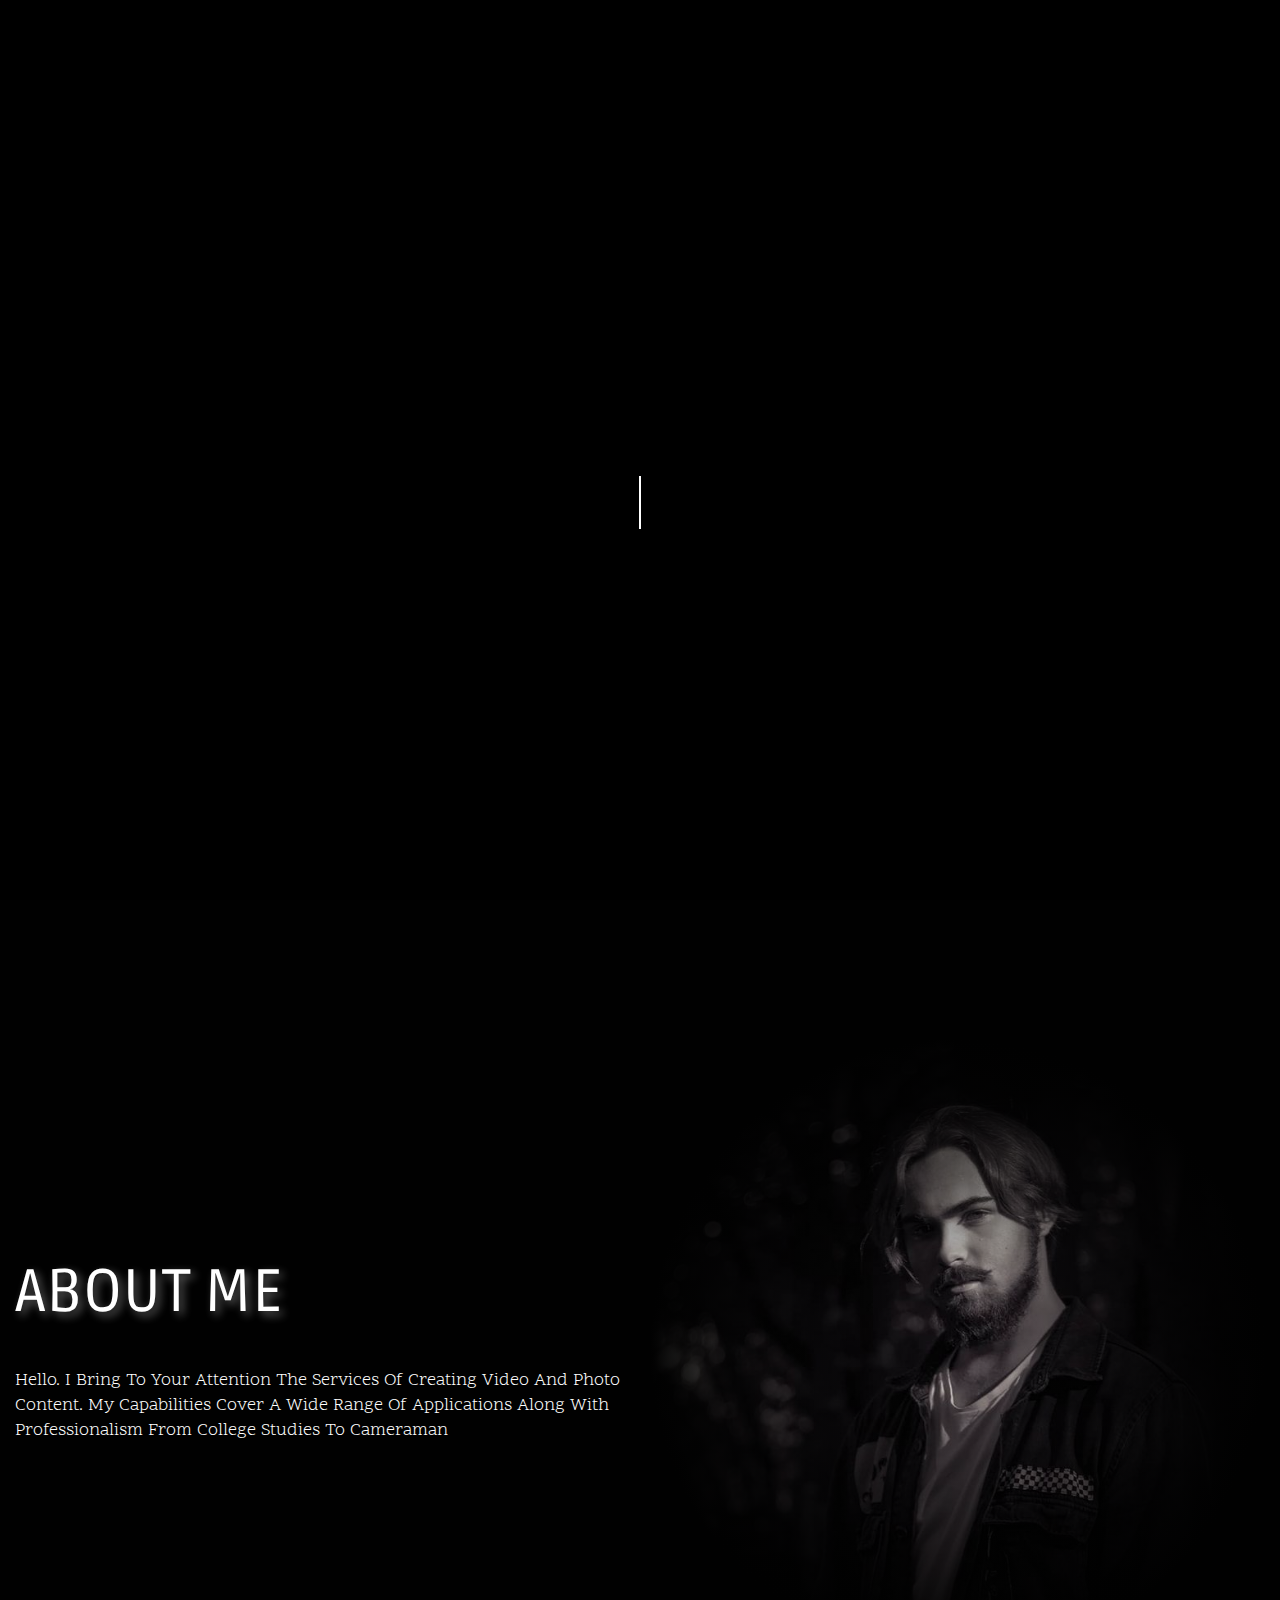
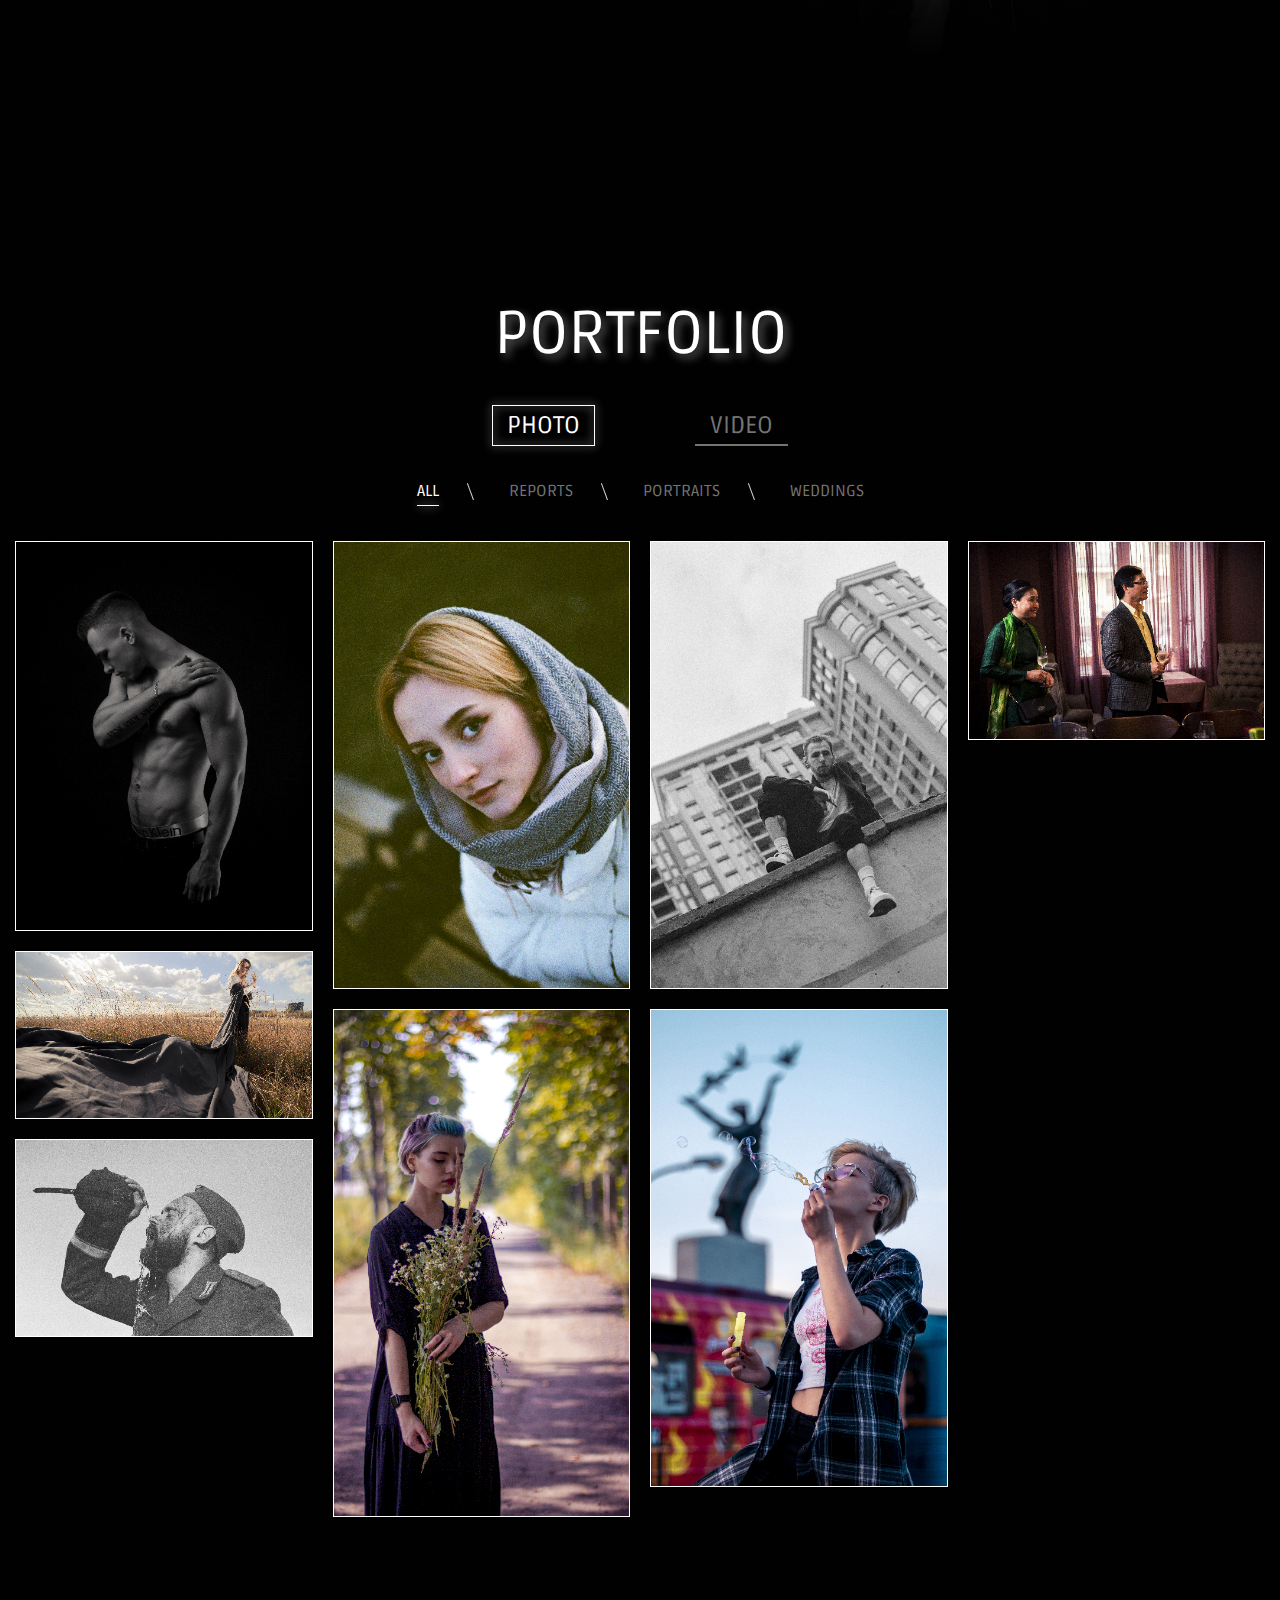
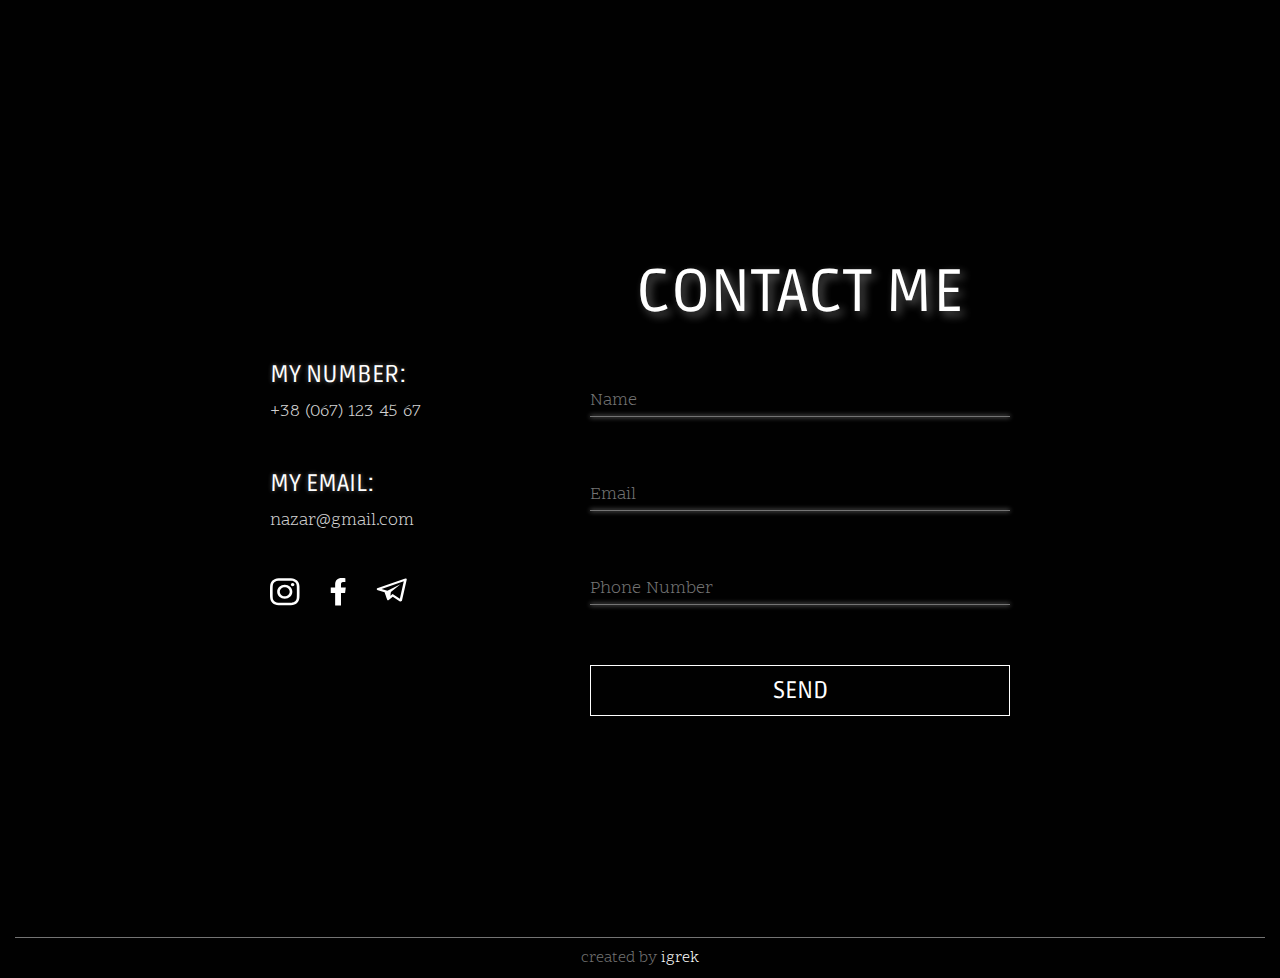
==== commit 4b17d557: "Переписал галерею, добавил полную адаптивность под внешние данные" ====
--- a/index.html
+++ b/index.html
@@ -79,37 +79,17 @@
 		<h2 class="portfolio__title title title--main">portfolio</h2>
 		<div class="portfolio__btns">
 			<ul class="portfolio__main-btn portfolio-main list-reset">
-				<li class="portfolio-main__item">
-					<button class="portfolio-main__btn btn btn--portfolio btn--portfolio-active">Photo</button>
-				</li>
-				<li class="portfolio-main__item">
-					<button class="portfolio-main__btn btn btn--portfolio">video</button>
-				</li>
+
 			</ul>
 
 			<ul class="portfolio__category-btns portfolio-category list-reset">
-				<li class="portfolio-category__item">
-					<button data-class=""
-						class="portfolio-category__btn btn btn--category btn--category-active portfolio-category__btn--all">ALL</button>
-				</li>
-				<li class="portfolio-category__item">
-					<button data-class="portraits"
-						class="portfolio-category__btn btn btn--category portfolio-category__btn--portraits">portraits</button>
-				</li>
-				<li class="portfolio-category__item">
-					<button data-class="reports"
-						class="portfolio-category__btn btn btn--category portfolio-category__btn--reports">Reports</button>
-				</li>
-				<li class="portfolio-category__item">
-					<button data-class="weddings"
-						class="portfolio-category__btn btn btn--category portfolio-category__btn--weddings">weddings</button>
-				</li>
+
 			</ul>
 		</div>
 
-		<ul class="portfolio__gallery gallery  list-reset">
+		<ul class="portfolio__gallery gallery list-reset">
+		</ul>
 
-		</ul>
 	</div>
 </section>
 			<section id="contacts" class="contacts">
--- a/css/main.css
+++ b/css/main.css
@@ -50,7 +50,7 @@
 }
 
 .preloader {
-  position: absolute;
+  position: fixed;
   top: 0;
   right: 0;
   bottom: 0;
@@ -266,11 +266,13 @@
   z-index: 10001;
   visibility: hidden;
   max-height: 100vh;
+  transition: all 0.2s ease-in-out;
 }
 .portfolio__modal-img {
   max-height: 85vh;
-  position: absolute;
-  border: 1px solid #fff;
+  height: 100%;
+  background-color: #d2d2d2;
+  position: absolute;
   top: 50%;
   left: 50%;
   transform: translate(-50%, -50%);
@@ -283,12 +285,13 @@
   right: 50px;
 }
 .portfolio__modal-bg {
-  position: absolute;
-  top: 0;
-  right: 0;
-  bottom: 0;
-  left: 0;
   background-color: rgba(0, 0, 0, 0.6);
+  visibility: visible;
+}
+.portfolio__modal-btn {
+  position: absolute;
+  top: 50px;
+  right: 50px;
 }
 
 .gallery {
@@ -296,7 +299,11 @@
   -moz-column-count: 4;
   column-count: 4;
   column-gap: 20px;
-  opacity: 0;
+}
+.gallery--video {
+  -webkit-column-count: 1;
+  -moz-column-count: 1;
+  column-count: 1;
 }
 .gallery__item {
   border: 1px solid #fff;
@@ -348,6 +355,81 @@
   pointer-events: none;
   transition: all 0.3s ease-in-out;
 }
+.gallery__video {
+  width: 100%;
+  height: auto;
+}
+.gallery__item-video {
+  border: 1px solid #fff;
+}
+.gallery__item-video:not(:last-child) {
+  margin-bottom: 20px;
+}
+
+.image-preloader {
+  width: 100%;
+  height: 100%;
+  background-color: #010101;
+}
+.image-preloader-inner {
+  width: 300px;
+  height: 200px;
+  transform: translate(-50%, -50%);
+  filter: blur(10px) contrast(20);
+  background-color: #010101;
+  position: absolute;
+  top: 50%;
+  left: 50%;
+}
+.image-preloader--wrapper {
+  width: 100%;
+  height: 100%;
+  background-color: #010101;
+}
+.image-preloader__item {
+  width: 50px;
+  height: 50px;
+  position: absolute;
+  background: #fff;
+  border-radius: 50%;
+  top: 50%;
+  left: 50%;
+  transform: translate(-50%, -50%);
+}
+.image-preloader__item:nth-child(1) {
+  left: 20%;
+  animation: preloader-1 2.5s ease infinite;
+}
+.image-preloader__item:nth-child(2) {
+  left: 80%;
+  animation: preloader-2 2.5s ease infinite;
+}
+
+@keyframes preloader-1 {
+  0% {
+    left: 20%;
+  }
+  50% {
+    left: 50%;
+  }
+  100% {
+    left: 20%;
+  }
+}
+@keyframes preloader-2 {
+  0% {
+    left: 80%;
+  }
+  50% {
+    left: 50%;
+  }
+  100% {
+    left: 80%;
+  }
+}
+.portfolio__modal-img {
+  opacity: 0;
+}
 
 .contacts {
   min-height: 100vh;
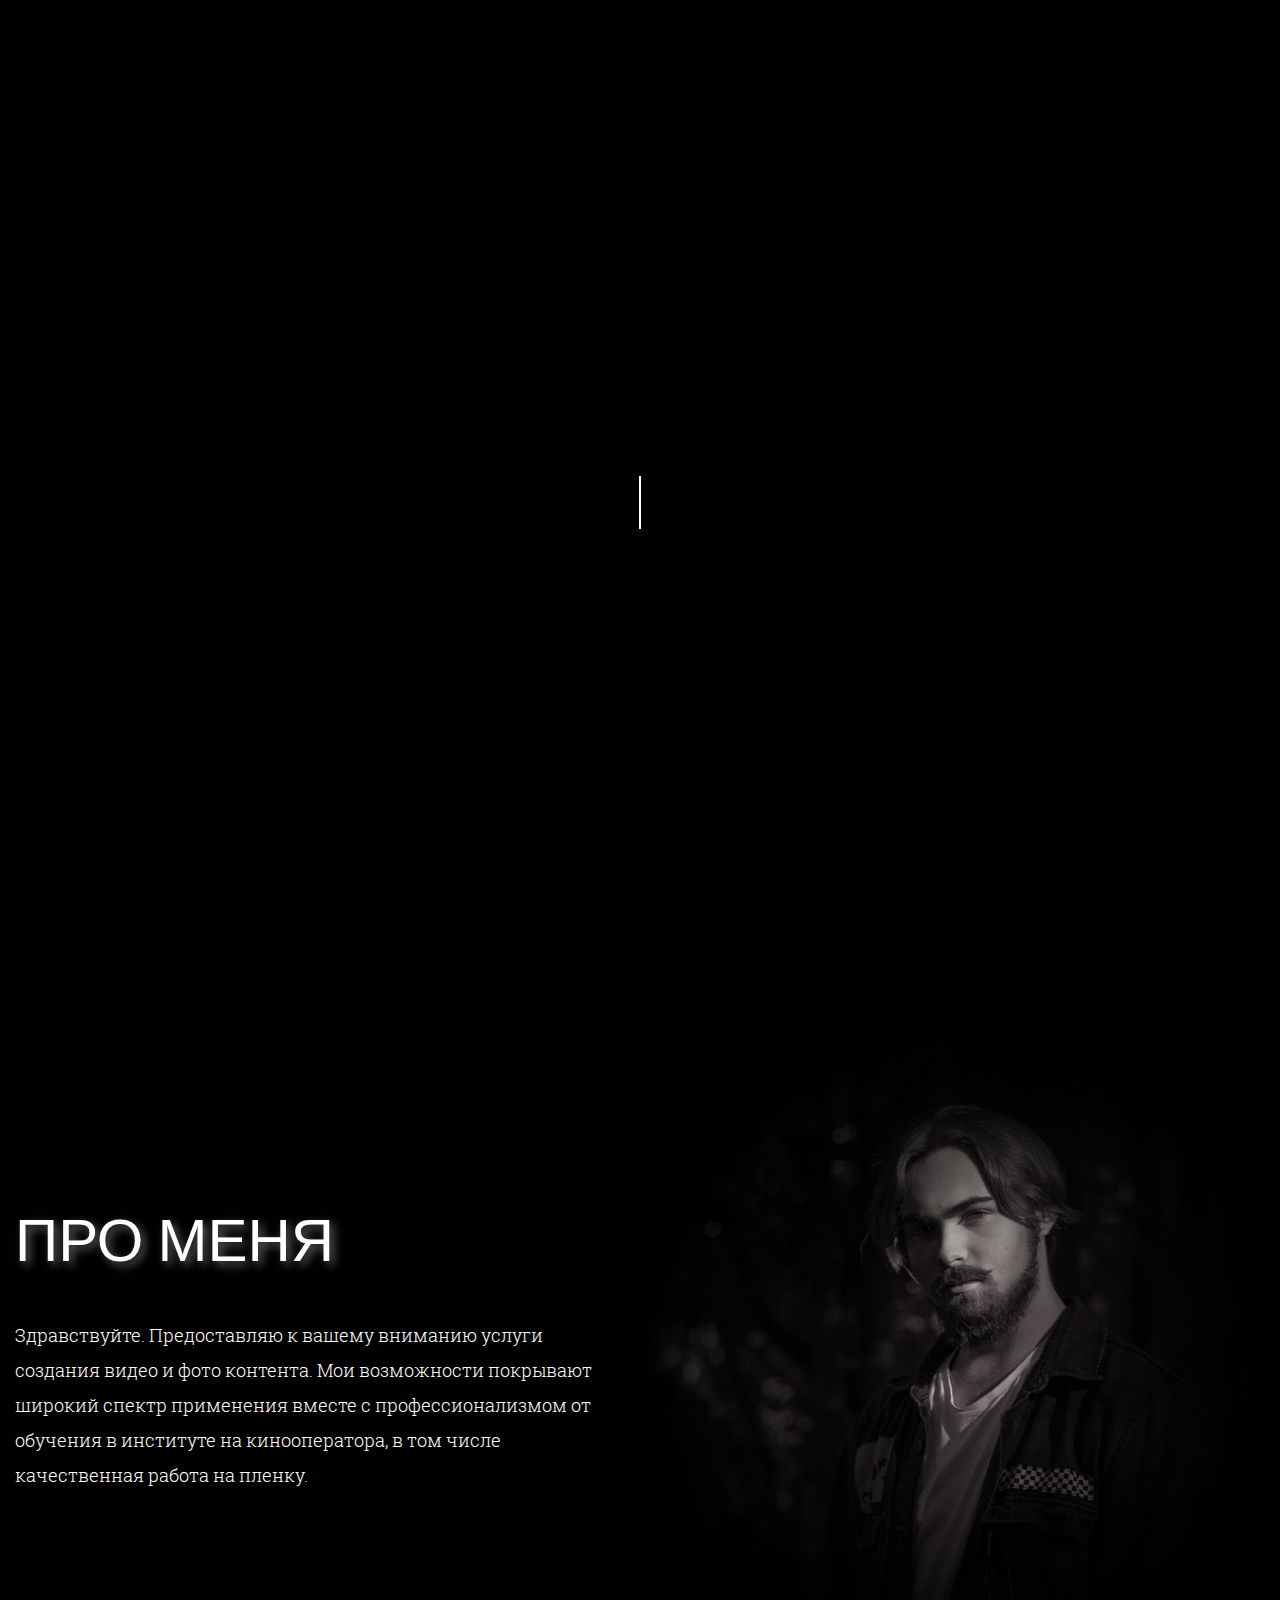
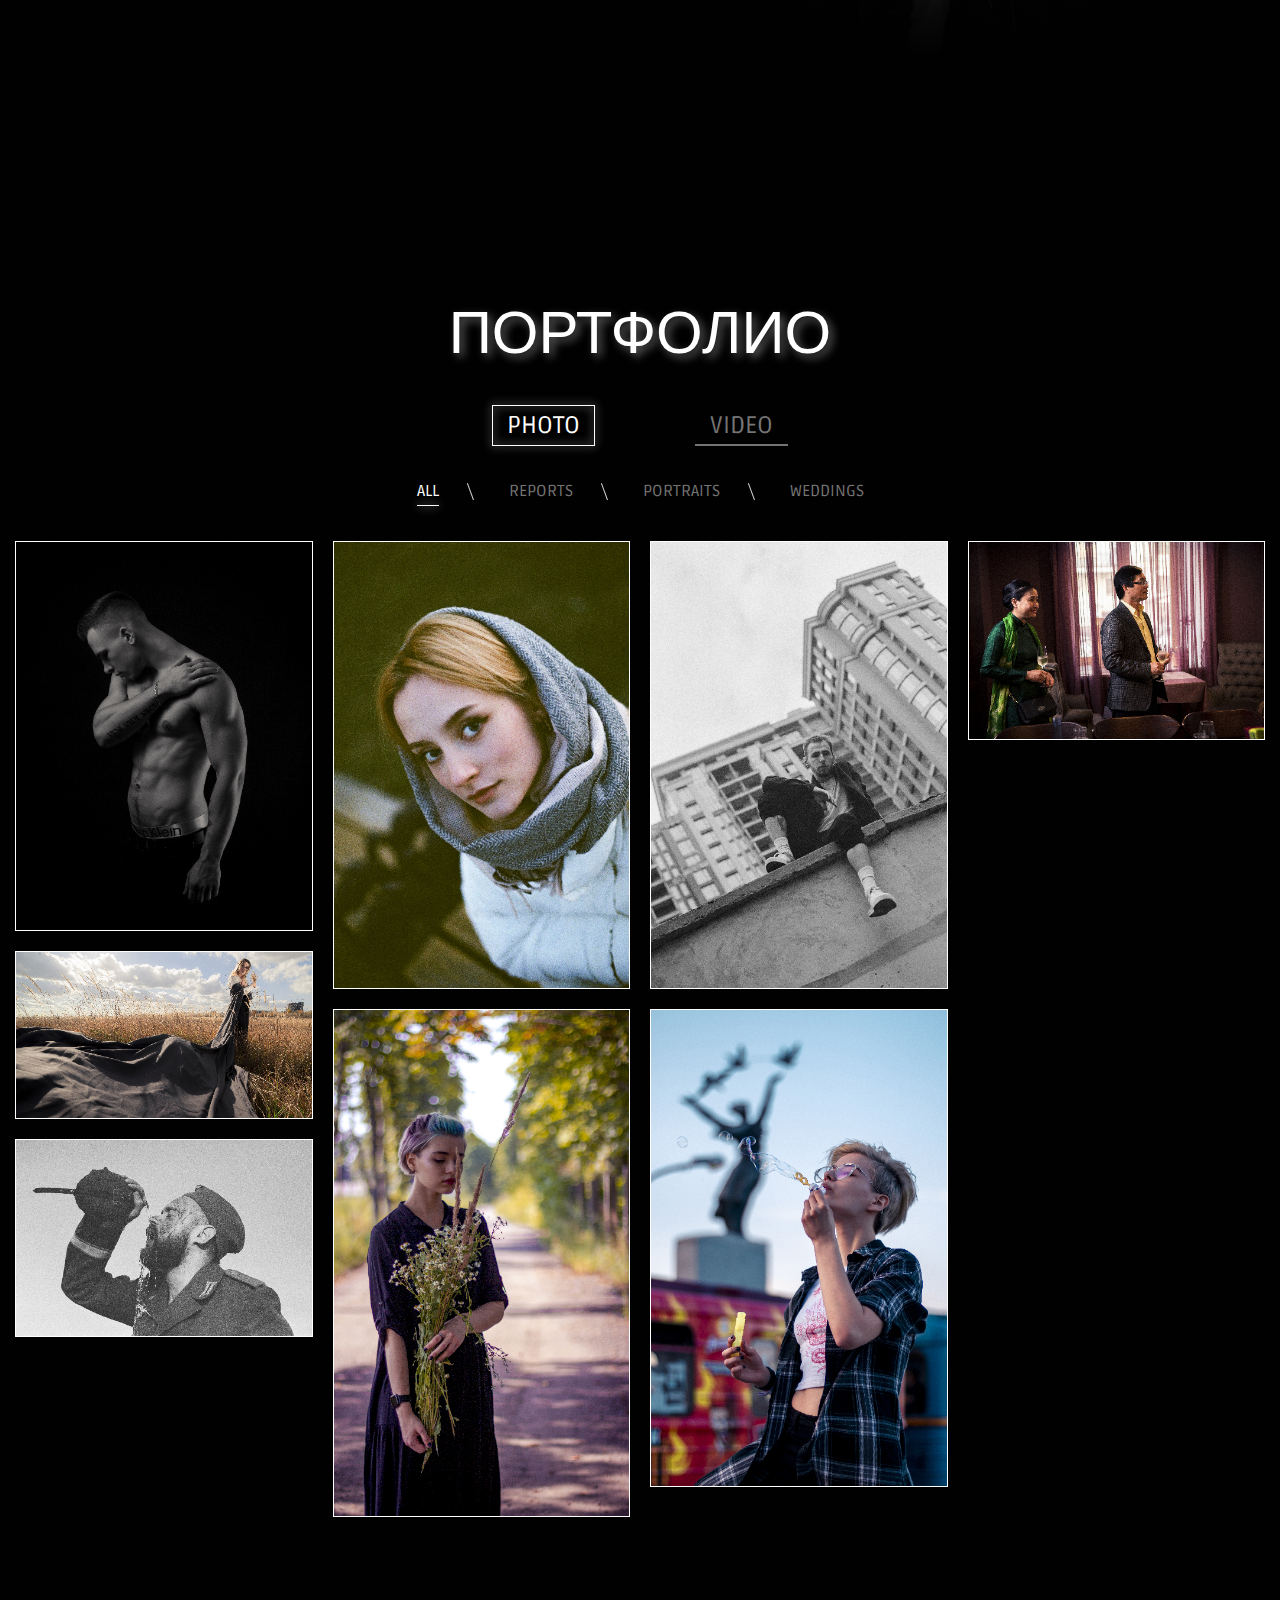
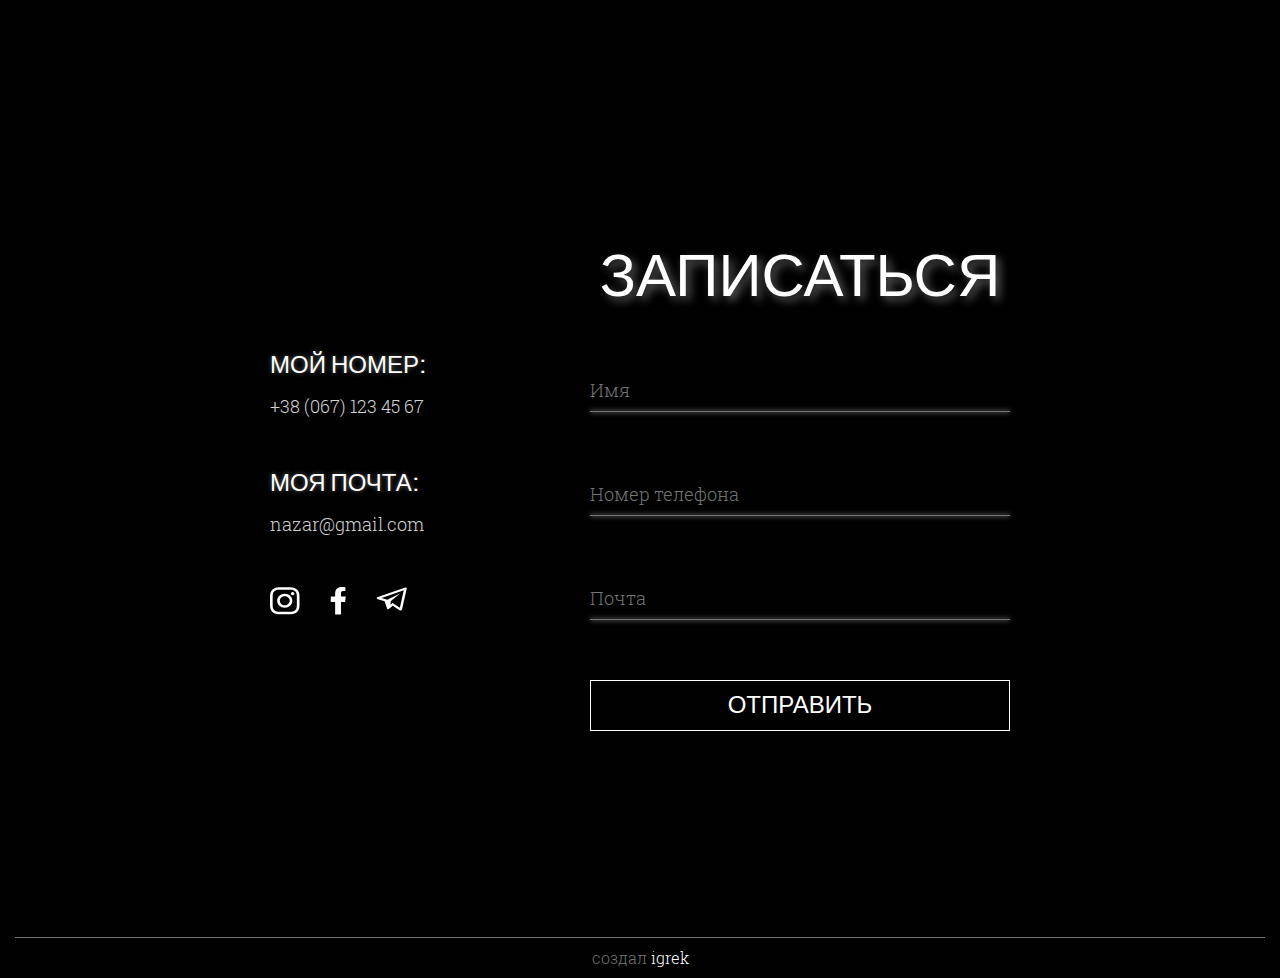
==== commit 35dbb52d: "test" ====
--- a/index.html
+++ b/index.html
@@ -30,28 +30,140 @@
 </section>
 		<header class="header">
 	<div class="header__container container">
-		<nav class="nav nav--disable header__nav">
-			<ul class="nav__list list-reset">
-				<li class="nav__item"><a class="nav__link" href="#about">About</a></li>
-				<li class="nav__item"><a class="nav__link" href="#portfolio">Portfolio</a></li>
-				<li class="nav__item"><a class="nav__link" href="#contacts">Contacts</a></li>
-			</ul>
-		</nav>
+		<button class="header__burger btn btn--burger">
+			<span class="btn--burger-item"></span>
+		</button>
+		<div class="header__inner header__inner--disable">
+			<nav class="nav header__nav">
+				<ul class="nav__list list-reset">
+					<li class="nav__item"><a class="nav__link" href="#about">Про меня</a></li>
+					<li class="nav__item"><a class="nav__link" href="#portfolio">Портфолио</a></li>
+					<li class="nav__item"><a class="nav__link" href="#contacts">Контакты</a></li>
+				</ul>
+			</nav>
+			<div class="header__lang lang">
+				<a href="#" class="lang__link lang__link--chosed">Рус</a>
+				<ul class="lang__list list-reset">
+					<li class="lang__item">
+						<a href="#" class="lang__link">Укр</a>
+					</li>
+					<li class="lang__item">
+						<a href="#" class="lang__link">Eng</a>
+					</li>
+				</ul>
+			</div>
+		</div>
+
+
 	</div>
 </header>
 		<div class="main">
 			<section class="hero hero--disable">
 	<div class="hero__container container">
+		<div class="hero-modal">
+
+			<div id="response" class="hero-modal__inner">
+
+				<div class="hero-modal__sending">
+					<button class="hero-modal__close btn btn--close"></button>
+					<h2 class="hero-modal__title title title--main">
+						Записаться
+					</h2>
+					<form name="ourForm" id="hero-form" class="hero__form form">
+						<div class="form__item">
+							<input name="name" id="hero-form-name" class="form__input" type="text" placeholder=" ">
+							<lable for="hero-form-name" class="form__lable">Имя</lable>
+							<span class="form__error"></span>
+						</div>
+						<div class="form__item">
+							<input name="phone" id="hero-form-phone" class="form__input" type="tel" placeholder=" ">
+							<lable for="hero-form-phone" class="form__lable">Номер телефона</lable>
+							<span class="form__error"></span>
+						</div>
+						<div class="form__item">
+							<input name="email" id="hero-form-mail" class="form__input" type="text" placeholder=" ">
+							<lable for="hero-form-mail" class="form__lable">Почта</lable>
+							<span class="form__error"></span>
+						</div>
+						<button type="submit" id="hero-form-btn" class="form__btn btn btn--form">Отправить</button>
+					</form>
+				</div>
+
+				<div class="hero-modal__send is-hidden">
+					<h2 class="hero-modal__title title title--main">
+						Заявка отправлена!
+					</h2>
+					<img class="hero-modal__status-img" src="./images/sprite.svg#completed" alt="completed">
+					<p class="hero-modal__send-text text text--modal">
+						Я свяжусь с вами в ближайшее время!
+					</p>
+					<button class="hero-modal__send-close send-setatus-close btn btn--form">Закрыть</button>
+				</div>
+
+				<div class="hero-modal__not-send is-hidden">
+					<h2 class="hero-modal__title title title--main">
+						ошибка!
+					</h2>
+					<img class="hero-modal__status-img" src="./images/sprite.svg#notcompleted" alt="notcompleted">
+					<p class="hero-modal__not-send-text text text--modal">
+						Попробуйте снова или свяжитесь со мной
+					</p>
+
+					<ul class="hero-modal__not-send-contacts contacts-social list-reset">
+						<li class="contacts-social__item">
+							<a href="#" class="contacts-social__link">
+								<svg class="contacts-social__icon" width="30" height="28" viewBox="0 0 30 28" fill="none"
+									xmlns="http://www.w3.org/2000/svg">
+									<path
+										d="M14.7598 2.65653C18.7031 2.65653 19.166 2.67263 20.7246 2.73705C22.166 2.79611 22.9453 3.01622 23.4668 3.20411C24.1582 3.45106 24.6504 3.74096 25.166 4.21339C25.6816 4.68581 26.0039 5.13676 26.2676 5.77024C26.4668 6.24804 26.7129 6.96205 26.7773 8.28269C26.8477 9.71071 26.8652 10.1348 26.8652 13.7478C26.8652 17.3608 26.8477 17.7849 26.7773 19.2129C26.7129 20.5336 26.4727 21.2476 26.2676 21.7254C25.998 22.3588 25.6816 22.8098 25.166 23.2822C24.6504 23.7546 24.1582 24.0499 23.4668 24.2915C22.9453 24.474 22.166 24.6995 20.7246 24.7585C19.166 24.823 18.7031 24.8391 14.7598 24.8391C10.8164 24.8391 10.3535 24.823 8.79492 24.7585C7.35352 24.6995 6.57422 24.4794 6.05273 24.2915C5.36133 24.0445 4.86914 23.7546 4.35352 23.2822C3.83789 22.8098 3.51562 22.3588 3.25195 21.7254C3.05273 21.2476 2.80664 20.5336 2.74219 19.2129C2.67188 17.7849 2.6543 17.3608 2.6543 13.7478C2.6543 10.1348 2.67188 9.71071 2.74219 8.28269C2.80664 6.96205 3.04688 6.24804 3.25195 5.77024C3.52148 5.13676 3.83789 4.68581 4.35352 4.21339C4.86914 3.74096 5.36133 3.44569 6.05273 3.20411C6.57422 3.02158 7.35352 2.79611 8.79492 2.73705C10.3535 2.66726 10.8164 2.65653 14.7598 2.65653ZM14.7598 0.219238C10.752 0.219238 10.248 0.235344 8.67188 0.299765C7.10156 0.364187 6.0293 0.595032 5.0918 0.927877C4.11914 1.27146 3.29883 1.73852 2.47852 2.4901C1.6582 3.24169 1.1543 3.99865 0.773437 4.88445C0.410156 5.7434 0.158203 6.72583 0.0878906 8.16995C0.0175781 9.6087 0 10.0704 0 13.7424C0 17.4145 0.0175781 17.8762 0.0878906 19.3203C0.158203 20.759 0.410156 21.7415 0.773437 22.6058C1.14844 23.497 1.6582 24.2485 2.47852 25.0001C3.29883 25.7517 4.125 26.2134 5.0918 26.5624C6.0293 26.8952 7.10156 27.126 8.67773 27.1905C10.2539 27.2549 10.752 27.271 14.7656 27.271C18.7793 27.271 19.2773 27.2549 20.8535 27.1905C22.4238 27.126 23.4961 26.8952 24.4395 26.5624C25.4121 26.2188 26.2324 25.7517 27.0527 25.0001C27.873 24.2485 28.377 23.4916 28.7578 22.6058C29.1211 21.7468 29.373 20.7644 29.4434 19.3203C29.5137 17.8762 29.5312 17.4198 29.5312 13.7424C29.5312 10.065 29.5137 9.60871 29.4434 8.16459C29.373 6.72583 29.1211 5.7434 28.7578 4.87908C28.3828 3.98791 27.873 3.23632 27.0527 2.48474C26.2324 1.73315 25.4062 1.27146 24.4395 0.922509C23.502 0.589663 22.4297 0.358819 20.8535 0.294397C19.2715 0.235344 18.7676 0.219238 14.7598 0.219238Z"
+										fill="white" />
+									<path
+										d="M14.7598 6.79541C10.5762 6.79541 7.17773 9.90374 7.17773 13.7422C7.17773 17.5806 10.5762 20.689 14.7598 20.689C18.9434 20.689 22.3418 17.5753 22.3418 13.7422C22.3418 9.90911 18.9434 6.79541 14.7598 6.79541ZM14.7598 18.2517C12.041 18.2517 9.83789 16.2331 9.83789 13.7422C9.83789 11.2512 12.041 9.23269 14.7598 9.23269C17.4785 9.23269 19.6816 11.2512 19.6816 13.7422C19.6816 16.2331 17.4785 18.2517 14.7598 18.2517Z"
+										fill="white" />
+									<path
+										d="M22.6406 8.14258C23.6179 8.14258 24.4102 7.41679 24.4102 6.52148C24.4102 5.62618 23.6179 4.90039 22.6406 4.90039C21.6633 4.90039 20.8711 5.62618 20.8711 6.52148C20.8711 7.41679 21.6633 8.14258 22.6406 8.14258Z"
+										fill="white" />
+								</svg>
+							</a>
+						</li>
+						<li class="contacts-social__item">
+							<a href="#" class="contacts-social__link">
+								<svg class="contacts-social__icon" width="16" height="28" viewBox="0 0 16 28" fill="none"
+									xmlns="http://www.w3.org/2000/svg">
+									<path fill-rule="evenodd" clip-rule="evenodd"
+										d="M10.9917 27.4858V15.1172H15.0903L15.7598 9.62004H10.9917V6.94259C10.9917 5.52707 11.0312 4.12288 13.1901 4.12288H15.3768V0.192589C15.3768 0.133494 13.4985 0 11.5983 0C7.62976 0 5.14487 2.27747 5.14487 6.45944V9.62004H0.759766V15.1172H5.14487V27.4858H10.9917Z"
+										fill="white" />
+								</svg>
+
+							</a>
+						</li>
+						<li class="contacts-social__item">
+							<a href="#" class="contacts-social__link">
+								<svg class="contacts-social__icon" width="31" height="24" viewBox="0 0 31 24" fill="none"
+									xmlns="http://www.w3.org/2000/svg">
+									<path
+										d="M28.5698 0.833357L1.92727 10.0702C1.92727 10.0702 0.667648 10.4516 0.765147 11.155C0.865272 11.8597 1.89314 12.1821 1.89314 12.1821L8.59699 14.1757C8.59699 14.1757 10.6205 20.0395 11.0187 21.1553C11.417 22.2679 11.7365 22.2942 11.7365 22.2942C12.1073 22.4366 12.4445 22.2098 12.4445 22.2098L16.7757 18.721L23.526 23.2947C25.3519 23.9985 26.0164 22.5322 26.0164 22.5322L30.7598 1.39156C30.7598 -0.0166045 28.5698 0.833357 28.5698 0.833357ZM23.853 20.832L16.6313 15.9402L14.3903 17.7448L14.8831 13.9055L24.5093 6.30579L11.3877 12.795L5.56738 11.0644L27.7737 3.36512L23.853 20.832Z"
+										fill="white" />
+								</svg>
+
+							</a>
+						</li>
+					</ul>
+
+					<button class="hero-modal__not-send-close send-setatus-close btn btn--form">Закрыть</button>
+				</div>
+
+			</div>
+		</div>
 		<div class="hero__wrapper">
 			<h1 class="hero__title hero__title--disable title title--hero">
-				cameraman
+				оператор
 				<span class="hero__title-small title title--hero-small">
-					Nazar Hoptynets
+					Назар Хоптинец
 				</span>
 			</h1>
-
 			<button class="hero__btn hero__btn--disable btn btn--main">
-				contact me
+				Записаться
 			</button>
 		</div>
 	</div>
@@ -59,12 +171,13 @@
 			<section id="about" class="about">
 	<div class="about__container container">
 		<div class="about__info">
-			<h2 class="about__title title title--main">ABOUT ME</h2>
+			<h2 class="about__title title title--main">Про меня</h2>
 			<p class="about__desc text text--main">
-				Hello. I bring to your attention the services of creating video and photo content. My capabilities cover a wide
-				range
-				of
-				applications along with professionalism from college studies to cameraman
+				Здравствуйте. Предоставляю к вашему вниманию услуги создания видео и фото контента. Мои возможности покрывают
+				широкий
+				спектр применения вместе с профессионализмом от обучения в институте на кинооператора, в том числе качественная
+				работа
+				на пленку.
 			</p>
 		</div>
 		<div class="about__img-wrapper">
@@ -76,7 +189,7 @@
 	<div class="portfolio__container container">
 		<div class="portfolio__modal">
 		</div>
-		<h2 class="portfolio__title title title--main">portfolio</h2>
+		<h2 class="portfolio__title title title--main">Портфолио</h2>
 		<div class="portfolio__btns">
 			<ul class="portfolio__main-btn portfolio-main list-reset">
 
@@ -98,13 +211,13 @@
 			<ul class="contacts__list list-reset">
 				<li class="contacts__item">
 					<h3 class="contacts__item-title title title--contacts">
-						My number:
+						Мой номер:
 					</h3>
 					<a href="tel:380671505050" class="contacts__item-link">+38 (067) 123 45 67</a>
 				</li>
 				<li class="contacts__item">
 					<h3 class="contacts__item-title title title--contacts">
-						My email:
+						Моя почта:
 					</h3>
 					<a href="mailto:nazar@gmail.com" class="contacts__item-link">nazar@gmail.com</a>
 				</li>
@@ -152,25 +265,94 @@
 			</ul>
 		</div>
 		<div class="contacts__right">
-			<h2 class="contacts__title title title--main">
-				contact me
-			</h2>
-			<form class="contacts__form form" action="#">
-				<div class="form__item">
-					<input id="form_item_name" class="form__input" type="text" placeholder=" ">
-					<lable for="form_item_name" class="form__lable">Name</lable>
-				</div>
-				<div class="form__item">
-					<input id="form_item_mail" class="form__input" type="email" placeholder=" ">
-					<lable for="form_item_mail" class="form__lable">Email</lable>
-				</div>
-				<div class="form__item">
-					<input id="form_item_number" class="form__input" type="tel" placeholder=" ">
-					<lable for="form_item_number" class="form__lable">Phone Number</lable>
-				</div>
-
-				<button class="form__btn btn btn--form">send</button>
-			</form>
+			<div class="contact-form__send">
+				<h2 class="contacts__title title title--main">
+					Записаться
+				</h2>
+				<form id="contact-form" class="contacts__form form" action="telegram.php" method="post">
+					<div class="form__item">
+						<input name="name" id="contact-form-name" class="form__input" type="text" placeholder=" ">
+						<lable for="contact-form-name" class="form__lable">Имя</lable>
+						<span class="form__error"></span>
+					</div>
+					<div class="form__item">
+						<input name="phone" id="contact-form-phone" class="form__input" type="tel" placeholder=" ">
+						<lable for="contact-form-phone" class="form__lable">Номер телефона</lable>
+						<span class="form__error"></span>
+					</div>
+					<div class="form__item">
+						<input name="email" id="contact-form-mail" class="form__input" type="text" placeholder=" ">
+						<lable for="contact-form-mail" class="form__lable">Почта</lable>
+						<span class="form__error"></span>
+					</div>
+					<button type="submit" id="contact-form-btn" class="form__btn btn btn--form">Отправить</button>
+				</form>
+			</div>
+
+			<div class="contacts__send-status contact__send is-hidden">
+				<h2 class="hero-modal__title title title--main">
+					Заявка отправлена!
+				</h2>
+				<img class="hero-modal__status-img" src="./images/sprite.svg#completed" alt="completed">
+				<p class="hero-modal__send-text text text--modal">
+					Я свяжусь с вами в ближайшее время!
+				</p>
+				<button class="hero-modal__send-close send-setatus-close btn btn--form">Закрыть</button>
+			</div>
+
+			<div class="contacts__send-status contact__not-send is-hidden">
+				<h2 class="hero-modal__title title title--main">
+					ошибка!
+				</h2>
+				<img class="hero-modal__status-img" src="./images/sprite.svg#notcompleted" alt="notcompleted">
+				<p class="hero-modal__not-send-text text text--modal">
+					Попробуйте снова или свяжитесь со мной
+				</p>
+
+				<ul class="hero-modal__not-send-contacts contacts-social list-reset">
+					<li class="contacts-social__item">
+						<a href="#" class="contacts-social__link">
+							<svg class="contacts-social__icon" width="30" height="28" viewBox="0 0 30 28" fill="none"
+								xmlns="http://www.w3.org/2000/svg">
+								<path
+									d="M14.7598 2.65653C18.7031 2.65653 19.166 2.67263 20.7246 2.73705C22.166 2.79611 22.9453 3.01622 23.4668 3.20411C24.1582 3.45106 24.6504 3.74096 25.166 4.21339C25.6816 4.68581 26.0039 5.13676 26.2676 5.77024C26.4668 6.24804 26.7129 6.96205 26.7773 8.28269C26.8477 9.71071 26.8652 10.1348 26.8652 13.7478C26.8652 17.3608 26.8477 17.7849 26.7773 19.2129C26.7129 20.5336 26.4727 21.2476 26.2676 21.7254C25.998 22.3588 25.6816 22.8098 25.166 23.2822C24.6504 23.7546 24.1582 24.0499 23.4668 24.2915C22.9453 24.474 22.166 24.6995 20.7246 24.7585C19.166 24.823 18.7031 24.8391 14.7598 24.8391C10.8164 24.8391 10.3535 24.823 8.79492 24.7585C7.35352 24.6995 6.57422 24.4794 6.05273 24.2915C5.36133 24.0445 4.86914 23.7546 4.35352 23.2822C3.83789 22.8098 3.51562 22.3588 3.25195 21.7254C3.05273 21.2476 2.80664 20.5336 2.74219 19.2129C2.67188 17.7849 2.6543 17.3608 2.6543 13.7478C2.6543 10.1348 2.67188 9.71071 2.74219 8.28269C2.80664 6.96205 3.04688 6.24804 3.25195 5.77024C3.52148 5.13676 3.83789 4.68581 4.35352 4.21339C4.86914 3.74096 5.36133 3.44569 6.05273 3.20411C6.57422 3.02158 7.35352 2.79611 8.79492 2.73705C10.3535 2.66726 10.8164 2.65653 14.7598 2.65653ZM14.7598 0.219238C10.752 0.219238 10.248 0.235344 8.67188 0.299765C7.10156 0.364187 6.0293 0.595032 5.0918 0.927877C4.11914 1.27146 3.29883 1.73852 2.47852 2.4901C1.6582 3.24169 1.1543 3.99865 0.773437 4.88445C0.410156 5.7434 0.158203 6.72583 0.0878906 8.16995C0.0175781 9.6087 0 10.0704 0 13.7424C0 17.4145 0.0175781 17.8762 0.0878906 19.3203C0.158203 20.759 0.410156 21.7415 0.773437 22.6058C1.14844 23.497 1.6582 24.2485 2.47852 25.0001C3.29883 25.7517 4.125 26.2134 5.0918 26.5624C6.0293 26.8952 7.10156 27.126 8.67773 27.1905C10.2539 27.2549 10.752 27.271 14.7656 27.271C18.7793 27.271 19.2773 27.2549 20.8535 27.1905C22.4238 27.126 23.4961 26.8952 24.4395 26.5624C25.4121 26.2188 26.2324 25.7517 27.0527 25.0001C27.873 24.2485 28.377 23.4916 28.7578 22.6058C29.1211 21.7468 29.373 20.7644 29.4434 19.3203C29.5137 17.8762 29.5312 17.4198 29.5312 13.7424C29.5312 10.065 29.5137 9.60871 29.4434 8.16459C29.373 6.72583 29.1211 5.7434 28.7578 4.87908C28.3828 3.98791 27.873 3.23632 27.0527 2.48474C26.2324 1.73315 25.4062 1.27146 24.4395 0.922509C23.502 0.589663 22.4297 0.358819 20.8535 0.294397C19.2715 0.235344 18.7676 0.219238 14.7598 0.219238Z"
+									fill="white" />
+								<path
+									d="M14.7598 6.79541C10.5762 6.79541 7.17773 9.90374 7.17773 13.7422C7.17773 17.5806 10.5762 20.689 14.7598 20.689C18.9434 20.689 22.3418 17.5753 22.3418 13.7422C22.3418 9.90911 18.9434 6.79541 14.7598 6.79541ZM14.7598 18.2517C12.041 18.2517 9.83789 16.2331 9.83789 13.7422C9.83789 11.2512 12.041 9.23269 14.7598 9.23269C17.4785 9.23269 19.6816 11.2512 19.6816 13.7422C19.6816 16.2331 17.4785 18.2517 14.7598 18.2517Z"
+									fill="white" />
+								<path
+									d="M22.6406 8.14258C23.6179 8.14258 24.4102 7.41679 24.4102 6.52148C24.4102 5.62618 23.6179 4.90039 22.6406 4.90039C21.6633 4.90039 20.8711 5.62618 20.8711 6.52148C20.8711 7.41679 21.6633 8.14258 22.6406 8.14258Z"
+									fill="white" />
+							</svg>
+						</a>
+					</li>
+					<li class="contacts-social__item">
+						<a href="#" class="contacts-social__link">
+							<svg class="contacts-social__icon" width="16" height="28" viewBox="0 0 16 28" fill="none"
+								xmlns="http://www.w3.org/2000/svg">
+								<path fill-rule="evenodd" clip-rule="evenodd"
+									d="M10.9917 27.4858V15.1172H15.0903L15.7598 9.62004H10.9917V6.94259C10.9917 5.52707 11.0312 4.12288 13.1901 4.12288H15.3768V0.192589C15.3768 0.133494 13.4985 0 11.5983 0C7.62976 0 5.14487 2.27747 5.14487 6.45944V9.62004H0.759766V15.1172H5.14487V27.4858H10.9917Z"
+									fill="white" />
+							</svg>
+
+						</a>
+					</li>
+					<li class="contacts-social__item">
+						<a href="#" class="contacts-social__link">
+							<svg class="contacts-social__icon" width="31" height="24" viewBox="0 0 31 24" fill="none"
+								xmlns="http://www.w3.org/2000/svg">
+								<path
+									d="M28.5698 0.833357L1.92727 10.0702C1.92727 10.0702 0.667648 10.4516 0.765147 11.155C0.865272 11.8597 1.89314 12.1821 1.89314 12.1821L8.59699 14.1757C8.59699 14.1757 10.6205 20.0395 11.0187 21.1553C11.417 22.2679 11.7365 22.2942 11.7365 22.2942C12.1073 22.4366 12.4445 22.2098 12.4445 22.2098L16.7757 18.721L23.526 23.2947C25.3519 23.9985 26.0164 22.5322 26.0164 22.5322L30.7598 1.39156C30.7598 -0.0166045 28.5698 0.833357 28.5698 0.833357ZM23.853 20.832L16.6313 15.9402L14.3903 17.7448L14.8831 13.9055L24.5093 6.30579L11.3877 12.795L5.56738 11.0644L27.7737 3.36512L23.853 20.832Z"
+									fill="white" />
+							</svg>
+
+						</a>
+					</li>
+				</ul>
+
+				<button class="hero-modal__not-send-close send-setatus-close btn btn--form">Закрыть</button>
+			</div>
+
 		</div>
 	</div>
 </section>
@@ -179,7 +361,7 @@
 	<div class="footer__container container">
 		<div class="footer__wrapper">
 			<p class="footer__text text">
-				created by <a href="#" class="footer__link">igrek</a>
+				создал <a href="#" class="footer__link">igrek</a>
 			</p>
 		</div>
 	</div>
--- a/css/global.css
+++ b/css/global.css
@@ -6,9 +6,9 @@
   font-style: normal;
 }
 @font-face {
-  font-family: "Scope One";
-  src: url("../fonts/../fonts/Scope-One-Regular.woff2") format("woff2");
-  font-weight: 400;
+  font-family: "Roboto Slab";
+  src: url("../fonts/../fonts/RobotoSlab-Light.woff2") format("woff2");
+  font-weight: 300;
   font-display: swap;
   font-style: normal;
 }
@@ -28,7 +28,8 @@
   font: 400 18px/25px "Ruda", sans-serif;
   background-color: #010101;
   color: #fff;
-  overflow-y: hidden;
+  margin-left: calc(100vw - 100%);
+  margin-right: 0;
 }
 
 ::-webkit-scrollbar {
@@ -63,6 +64,10 @@
   .for-mobile {
     display: block;
   }
+}
+
+.is-hidden {
+  display: none !important;
 }
 
 .dis-scroll {
@@ -79,8 +84,15 @@
   margin: 0;
 }
 .text--main {
-  text-transform: capitalize;
-  font: 400 18px/25px "Scope One", sans-serif;
+  font: 300 18px/35px "Roboto Slab", sans-serif;
+}
+@media (max-width: 768px) {
+  .text--main {
+    font: 300 16px/20px "Roboto Slab", sans-serif;
+  }
+}
+.text--modal {
+  text-transform: uppercase;
 }
 
 .container {
@@ -102,13 +114,38 @@
   text-transform: uppercase;
   font: 400 96px/115px "Ruda", sans-serif;
 }
+@media (max-width: 768px) {
+  .title--hero {
+    font: 400 64px/78px "Ruda", sans-serif;
+  }
+}
+@media (max-width: 400px) {
+  .title--hero {
+    font: 400 44px/58px "Ruda", sans-serif;
+  }
+}
 .title--hero-small {
   font: 400 64px/78px "Ruda", sans-serif;
 }
+@media (max-width: 768px) {
+  .title--hero-small {
+    font: 400 44px/58px "Ruda", sans-serif;
+  }
+}
+@media (max-width: 400px) {
+  .title--hero-small {
+    font: 400 24px/29px "Ruda", sans-serif;
+  }
+}
 .title--main {
   text-transform: uppercase;
   font: 400 60px/70px "Ruda", sans-serif;
   text-shadow: 4px 4px 10px rgba(255, 255, 255, 0.4);
+}
+@media (max-width: 768px) {
+  .title--main {
+    font: 400 44px/58px "Ruda", sans-serif;
+  }
 }
 .title--contacts {
   text-transform: uppercase;
@@ -128,7 +165,6 @@
   border: 1px solid #fff;
   text-transform: uppercase;
   position: relative;
-  z-index: 1;
   transition: color 0.2s ease-in-out;
 }
 @media (min-width: 1025px) {
@@ -265,4 +301,85 @@
 }
 .btn--close:hover {
   transform: rotate(-90deg);
+}
+.btn--play {
+  width: 15px;
+  height: 20px;
+  background-image: url(../images/sprite.svg#play);
+  background-repeat: no-repeat;
+  background-size: cover;
+  background-position: center;
+}
+.btn--play-pause {
+  background-image: url(../images/sprite.svg#pause);
+}
+.btn--volume {
+  width: 22px;
+  height: 20px;
+  background-image: url(../images/sprite.svg#sound);
+  background-repeat: no-repeat;
+  background-size: cover;
+  background-position: center;
+}
+.btn--volume-mute {
+  background-image: url(../images/sprite.svg#mute);
+}
+.btn--full {
+  width: 20px;
+  height: 20px;
+  background-image: url(../images/sprite.svg#full);
+  background-repeat: no-repeat;
+  background-size: cover;
+  background-position: center;
+}
+.btn--full-opposite {
+  background-image: url(../images/sprite.svg#full-opposite);
+}
+.btn--burger {
+  background-color: transparent;
+  color: transparent;
+  width: 60px;
+  height: 60px;
+  position: relative;
+}
+.btn--burger::after {
+  content: "";
+  background-color: #fff;
+  width: 100%;
+  height: 2px;
+  position: absolute;
+  top: 10px;
+  left: 0;
+  right: 0;
+  transition: all 0.2s ease-in-out;
+}
+.btn--burger::before {
+  content: "";
+  background-color: #fff;
+  width: 100%;
+  height: 2px;
+  position: absolute;
+  bottom: 10px;
+  left: 0;
+  right: 0;
+  transition: all 0.2s ease-in-out;
+}
+.btn--burger-item {
+  display: block;
+  opacity: 1;
+  width: 100%;
+  height: 2px;
+  background-color: #fff;
+  transition: all 0.1s ease-in-out;
+}
+.btn--burger-active::after {
+  transform: rotate(-45deg);
+  top: 50%;
+}
+.btn--burger-active::before {
+  transform: rotate(45deg);
+  top: 50%;
+}
+.btn--burger-active .btn--burger-item {
+  opacity: 0;
 }--- a/css/main.css
+++ b/css/main.css
@@ -3,6 +3,55 @@
   position: absolute;
   width: 100%;
   z-index: 1;
+}
+@media (max-width: 768px) {
+  .header {
+    padding: 15px 0;
+  }
+}
+.header__inner {
+  display: flex;
+  justify-content: space-between;
+  transform: translate(0, 0);
+  opacity: 1;
+  transition: transform 0.5s ease-in-out, opacity 0.6s ease-in-out, max-height 0.2s ease-in-out;
+}
+@media (max-width: 768px) {
+  .header__inner {
+    background-color: #010101;
+    position: fixed;
+    top: 0;
+    right: 0;
+    left: 0;
+    max-height: 0;
+    height: 100%;
+    z-index: 99;
+    overflow: hidden;
+    display: flex;
+    flex-direction: column;
+    align-items: center;
+    justify-content: center;
+  }
+}
+.header__inner--disable {
+  transform: translate(0, -500%);
+  opacity: 0;
+}
+@media (max-width: 768px) {
+  .header__inner--active {
+    z-index: 99;
+    max-height: 10000px;
+  }
+}
+.header__burger {
+  display: none;
+}
+@media (max-width: 768px) {
+  .header__burger {
+    z-index: 100;
+    float: right;
+    display: block;
+  }
 }
 .header--active {
   position: fixed;
@@ -23,29 +72,93 @@
     transform: translateY(0);
   }
 }
-.nav {
-  transform: translate(0, 0);
-  opacity: 1;
-  transition: transform 0.5s ease-in-out, opacity 0.6s ease-in-out;
-}
-.nav--disable {
-  transform: translate(0, -500%);
-  opacity: 0;
-}
 .nav__list {
   display: flex;
+}
+@media (max-width: 768px) {
+  .nav__list {
+    flex-direction: column;
+    align-items: center;
+  }
+}
+@media (max-width: 768px) {
+  .nav__item {
+    margin-bottom: 50px;
+  }
 }
 .nav__item:not(:last-child) {
   margin-right: 100px;
 }
+@media (max-width: 1024px) {
+  .nav__item:not(:last-child) {
+    margin-right: 50px;
+  }
+}
+@media (max-width: 768px) {
+  .nav__item:not(:last-child) {
+    margin-right: 0;
+  }
+}
 .nav__link {
   color: #fff;
-  font: 400 18px/25px "Scope One", sans-serif;
+  font: 300 18px/35px "Roboto Slab", sans-serif;
   transition: all 0.2s ease-in-out;
 }
 @media (min-width: 1025px) {
   .nav__link:hover {
-    text-shadow: 1px 1px 0px #ffffff;
+    text-shadow: 1px 1px 0px #fff;
+  }
+}
+@media (max-width: 768px) {
+  .nav__link {
+    font: 300 40px/45px "Roboto Slab", sans-serif;
+  }
+}
+
+@media (max-width: 768px) {
+  .lang {
+    display: flex;
+  }
+}
+.lang:hover .lang__list {
+  max-height: 1000px;
+}
+.lang__item:not(:last-child) {
+  margin-bottom: 5px;
+}
+.lang__list {
+  max-height: 0;
+  transition: all 0.3s ease-in-out;
+  overflow: hidden;
+  position: absolute;
+}
+@media (max-width: 768px) {
+  .lang__list {
+    max-height: 1000px;
+    display: flex;
+    position: sticky;
+  }
+}
+.lang__link {
+  color: #fff;
+  font: 300 18px/35px "Roboto Slab", sans-serif;
+  transition: all 0.2s ease-in-out;
+  border-bottom: 1px solid #fff;
+}
+@media (max-width: 768px) {
+  .lang__link {
+    font: 300 40px/45px "Roboto Slab", sans-serif;
+    margin: 0 10px;
+  }
+}
+.lang__link--chosed {
+  display: block;
+  margin-bottom: 5px;
+  border: none;
+}
+@media (min-width: 1025px) {
+  .lang__link:hover {
+    text-shadow: 1px 1px 0px #fff;
   }
 }
 
@@ -143,16 +256,19 @@
   bottom: 0;
   left: 0;
 }
-.hero__container {
-  position: relative;
-}
 .hero__title {
   margin-bottom: 105px;
   text-align: center;
   display: block;
   max-height: 1000px;
-  transition: all 0.5s ease-in-out;
+  transition: max-height 0.5s ease-in-out;
   overflow: hidden;
+  position: relative;
+}
+@media (max-width: 768px) {
+  .hero__title {
+    margin-bottom: 50px;
+  }
 }
 .hero__title--disable {
   max-height: 0px;
@@ -173,6 +289,68 @@
   max-width: 0px;
 }
 
+.hero-modal {
+  position: fixed;
+  top: 0;
+  right: 0;
+  bottom: 0;
+  left: 0;
+  background-color: rgba(35, 35, 35, 0.9);
+  z-index: 10;
+  visibility: hidden;
+  opacity: 0;
+  transition: all 0.2s ease-in-out;
+}
+.hero-modal--open {
+  visibility: visible;
+  opacity: 1;
+}
+.hero-modal__inner {
+  position: absolute;
+  top: 50%;
+  left: 50%;
+  transform: translate(-50%, -70%);
+  background-color: #010101;
+  padding: 90px 40px 75px;
+  max-width: 500px;
+  width: 100%;
+  transition: all 0.2s ease-in-out;
+  z-index: 10;
+  border: 1px solid #fff;
+}
+.hero-modal__inner--open {
+  transform: translate(-50%, -50%);
+}
+.hero-modal__close {
+  position: absolute;
+  top: 25px;
+  right: 25px;
+  z-index: 15;
+}
+.hero-modal__title {
+  text-align: center;
+  margin-bottom: 40px;
+}
+.hero-modal__send, .hero-modal__not-send {
+  display: flex;
+  flex-direction: column;
+  align-items: center;
+}
+.hero-modal__send-text, .hero-modal__not-send-text {
+  margin-bottom: 20px;
+  text-align: center;
+}
+.hero-modal__send-close, .hero-modal__not-send-close {
+  width: 100%;
+}
+.hero-modal__send-contacts, .hero-modal__not-send-contacts {
+  margin-bottom: 30px;
+}
+.hero-modal__status-img {
+  max-width: 150px;
+  margin-bottom: 30px;
+}
+
 .about {
   min-height: 100vh;
   min-width: 100vw;
@@ -185,13 +363,35 @@
   align-items: center;
   justify-content: space-between;
 }
+@media (max-width: 1024px) {
+  .about__container {
+    flex-direction: column;
+  }
+}
 .about__info {
   max-width: 620px;
   width: 100%;
   margin-right: 20px;
 }
+@media (max-width: 1024px) {
+  .about__info {
+    text-align: center;
+    margin-right: 0;
+    margin-bottom: 30px;
+  }
+}
 .about__title {
   margin-bottom: 40px;
+}
+@media (max-width: 1024px) {
+  .about__title {
+    text-align: center;
+  }
+}
+@media (max-width: 768px) {
+  .about__title {
+    margin-bottom: 20px;
+  }
 }
 .about__img-wrapper {
   max-width: 615px;
@@ -231,21 +431,53 @@
   display: flex;
   margin-bottom: 30px;
 }
+@media (max-width: 400px) {
+  .portfolio-main {
+    flex-direction: column;
+  }
+}
 .portfolio-main__item:not(:last-child) {
   margin-right: 100px;
 }
+@media (max-width: 400px) {
+  .portfolio-main__item:not(:last-child) {
+    margin-right: 0;
+    margin-bottom: 20px;
+  }
+}
 .portfolio-main__btn {
   max-width: 160px;
   width: 100%;
 }
 .portfolio-category {
   display: flex;
+  flex-wrap: wrap;
+  align-items: center;
+  justify-content: center;
+}
+@media (max-width: 400px) {
+  .portfolio-category {
+    flex-direction: column;
+  }
 }
 .portfolio-category__btn {
   margin: 0 35px;
 }
+@media (max-width: 576px) {
+  .portfolio-category__btn {
+    margin: 0 15px;
+  }
+}
 .portfolio-category__item {
   position: relative;
+}
+@media (max-width: 400px) {
+  .portfolio-category__item:not(:last-child) {
+    margin-bottom: 15px;
+  }
+  .portfolio-category__item:not(:last-child)::after {
+    display: none;
+  }
 }
 .portfolio-category__item:not(:last-child)::after {
   content: "";
@@ -292,6 +524,7 @@
   position: absolute;
   top: 50px;
   right: 50px;
+  z-index: 11;
 }
 
 .gallery {
@@ -300,10 +533,31 @@
   column-count: 4;
   column-gap: 20px;
 }
+@media (max-width: 1024px) {
+  .gallery {
+    -webkit-column-count: 3;
+    -moz-column-count: 3;
+    column-count: 3;
+  }
+}
+@media (max-width: 768px) {
+  .gallery {
+    -webkit-column-count: 2;
+    -moz-column-count: 2;
+    column-count: 2;
+  }
+}
+@media (max-width: 576px) {
+  .gallery {
+    -webkit-column-count: 1;
+    -moz-column-count: 1;
+    column-count: 1;
+  }
+}
 .gallery--video {
-  -webkit-column-count: 1;
-  -moz-column-count: 1;
-  column-count: 1;
+  display: grid;
+  grid-template-columns: repeat(12, 1fr);
+  grid-gap: 20px;
 }
 .gallery__item {
   border: 1px solid #fff;
@@ -354,16 +608,105 @@
 .gallery__img {
   pointer-events: none;
   transition: all 0.3s ease-in-out;
+  width: inherit;
+}
+.gallery__video-poster {
+  position: absolute;
+  top: 50%;
+  height: auto;
+  width: 100%;
+  object-fit: cover;
+  left: 0;
+  right: 0;
+  transform: translate(0, -50%);
 }
 .gallery__video {
   width: 100%;
   height: auto;
 }
 .gallery__item-video {
+  grid-column: 6 span;
   border: 1px solid #fff;
-}
-.gallery__item-video:not(:last-child) {
-  margin-bottom: 20px;
+  margin: 10px 15px;
+  width: 100%;
+  min-height: 360px;
+  height: 100%;
+  overflow: hidden;
+  cursor: pointer;
+  position: relative;
+}
+@media (max-width: 1024px) {
+  .gallery__item-video {
+    grid-column: 12 span;
+  }
+}
+@media (max-width: 768px) {
+  .gallery__item-video {
+    min-height: 270px;
+  }
+}
+@media (max-width: 576px) {
+  .gallery__item-video {
+    min-height: 170px;
+  }
+}
+.gallery__item-video::before {
+  content: "";
+  position: absolute;
+  top: 50%;
+  left: 50%;
+  transform: translate(-50%, -50%);
+  width: 100px;
+  height: 134px;
+  background-image: url(../images/play-video.svg);
+  background-repeat: no-repeat;
+  background-size: cover;
+  z-index: 2;
+  opacity: 0;
+  transition: all 0.2s ease-in-out;
+}
+@media (min-width: 1025px) {
+  .gallery__item-video:hover::before {
+    opacity: 1;
+  }
+  .gallery__item-video:hover .gallery__img {
+    transform: scale(1.1);
+    filter: blur(3px);
+  }
+  .gallery__item-video:hover .gallery__item-video-title-wrapper {
+    max-height: 1000px;
+  }
+  .gallery__item-video:hover .gallery__item-video-title {
+    transform: translate(0, -500px);
+  }
+}
+.gallery__item-video-title-wrapper {
+  position: absolute;
+  top: 0;
+  right: 0;
+  bottom: 0;
+  left: 0;
+  padding: 10px 15px;
+  max-height: 50px;
+  background-color: rgba(0, 0, 0, 0.6);
+  z-index: 1;
+  transition: all 0.2s ease-in-out;
+}
+@media (max-width: 768px) {
+  .gallery__item-video-title-wrapper {
+    display: flex;
+    align-items: center;
+    padding: 5px 10px;
+    max-height: 40px;
+  }
+}
+.gallery__item-video-title {
+  transition: all 0.2s ease-in-out;
+}
+@media (max-width: 768px) {
+  .gallery__item-video-title {
+    font: 400 18px/25px "Ruda", sans-serif;
+  }
 }
 
 .image-preloader {
@@ -437,17 +780,32 @@
   display: flex;
   align-items: center;
 }
+.contacts__send-status {
+  display: flex;
+  flex-direction: column;
+  align-items: center;
+}
 .contacts__container {
   display: flex;
   align-items: center;
   justify-content: center;
   width: 100%;
+}
+@media (max-width: 1024px) {
+  .contacts__container {
+    flex-direction: column-reverse;
+  }
 }
 .contacts__left {
   max-width: 170px;
   width: 100%;
   margin-right: 150px;
 }
+@media (max-width: 1024px) {
+  .contacts__left {
+    margin-right: 0;
+  }
+}
 .contacts__item:not(:last-child) {
   margin-bottom: 45px;
 }
@@ -455,7 +813,7 @@
   margin-bottom: 9px;
 }
 .contacts__item-link {
-  font: 400 18px/25px "Scope One", sans-serif;
+  font: 300 18px/35px "Roboto Slab", sans-serif;
   color: #d2d2d2;
   transition: all 0.2s ease-in-out;
 }
@@ -469,6 +827,11 @@
   max-width: 420px;
   width: 100%;
 }
+@media (max-width: 1024px) {
+  .contacts__right {
+    margin-bottom: 40px;
+  }
+}
 .contacts__title {
   margin-bottom: 55px;
   text-align: center;
@@ -495,9 +858,19 @@
 .form__item:not(:last-child) {
   margin-bottom: 60px;
 }
+.form__item--error .form__input {
+  border-bottom: 1px solid #ff5757;
+}
+.form__item--error .form__input:not(:placeholder-shown) ~ .form__lable {
+  color: #ff5757;
+}
+.form__item--error::after {
+  content: "";
+  box-shadow: 0px 0px 5px #ff5757;
+}
 .form__item::after {
   content: "";
-  box-shadow: 0px 0px 5px #ffffff;
+  box-shadow: 0px 0px 5px #fff;
   height: 1px;
   right: 0;
   bottom: 0;
@@ -509,7 +882,7 @@
   border: none;
   border-bottom: 1px solid #747474;
   padding: 4px 0;
-  font: 400 18px/25px "Scope One", sans-serif;
+  font: 300 18px/35px "Roboto Slab", sans-serif;
   color: #fff;
   width: 100%;
   outline: none;
@@ -524,10 +897,20 @@
 }
 .form__lable {
   color: #747474;
-  font: 400 18px/25px "Scope One", sans-serif;
-  position: absolute;
-  left: 0;
-  top: 50%;
+  font: 300 18px/35px "Roboto Slab", sans-serif;
+  position: absolute;
+  left: 0;
+  top: 50%;
+  transform: translate(0, -50%);
+  pointer-events: none;
+  transition: all 0.2s ease-in-out;
+}
+.form__error {
+  color: #ff5757;
+  font: 300 18px/35px "Roboto Slab", sans-serif;
+  position: absolute;
+  right: 0;
+  top: 150%;
   transform: translate(0, -50%);
   pointer-events: none;
   transition: all 0.2s ease-in-out;
@@ -543,7 +926,7 @@
 }
 .footer__text {
   color: #747474;
-  font: 400 16px/20px "Scope One", sans-serif;
+  font: 300 16px/20px "Roboto Slab", sans-serif;
 }
 .footer__link {
   color: #fff;
@@ -553,4 +936,134 @@
   .footer__link:hover {
     text-shadow: 1px 1px 0px #ffffff;
   }
+}
+
+.player {
+  display: flex;
+  position: relative;
+  max-height: 100vh;
+  max-width: 100vw;
+  width: 100%;
+  height: 100%;
+  background-color: #010101;
+  z-index: 10;
+}
+.player__video {
+  position: absolute;
+  width: 100%;
+  height: 100%;
+  top: 50%;
+  left: 50%;
+  transform: translate(-50%, -50%);
+}
+.player__controls {
+  position: absolute;
+  right: 0;
+  bottom: 0;
+  left: 0;
+  height: 40px;
+  background-color: rgba(0, 0, 0, 0.6);
+}
+.player__controls-left {
+  display: flex;
+  align-items: center;
+}
+.player__controls-left-item {
+  display: flex;
+  align-items: center;
+}
+.player__controls-left-item:first-child {
+  margin-right: 20px;
+}
+.player__controls-right {
+  display: flex;
+}
+.player__bottom {
+  height: 100%;
+  display: flex;
+  justify-content: space-between;
+  align-items: center;
+  padding: 10px 15px;
+}
+.player__volume {
+  margin-right: 20px;
+}
+.player__volume:hover + .player__volume-range {
+  max-width: 300px;
+  opacity: 1;
+}
+.player__volume-range {
+  -webkit-appearance: none;
+  background-color: transparent;
+  max-width: 0;
+  opacity: 0;
+  transition: all 0.2s ease-in-out;
+  padding: 10px 0;
+}
+.player__volume-range:hover {
+  max-width: 300px;
+  opacity: 1;
+}
+.player__volume-range::-webkit-slider-thumb {
+  -webkit-appearance: none;
+  height: 10px;
+  width: 4px;
+  background-color: #fff;
+  cursor: pointer;
+  transition: all 0.2s ease-in-out;
+  transform: translate(0, -50%);
+  transition: all 0.2s ease-in-out;
+}
+.player__volume-range::-webkit-slider-runnable-track {
+  width: 100%;
+  height: 1px;
+  cursor: pointer;
+  background-color: #fff;
+  border-radius: 50px;
+}
+.player__time {
+  font: 400 14px/14px "Ruda", sans-serif;
+}
+.player__time-el {
+  padding: 0 10px;
+}
+.player__time-el:not(:last-child) {
+  position: relative;
+}
+.player__time-el:not(:last-child)::after {
+  content: "/";
+  position: absolute;
+  top: 50%;
+  right: 0;
+  transform: translate(0, -50%);
+}
+.player__time-progress-range {
+  -webkit-appearance: none;
+  transition: all 0.2s ease-in-out;
+  position: absolute;
+  top: -4px;
+  width: 100%;
+  transform: translate(0, -50%);
+  margin: 3px 0;
+}
+.player__time-progress-range:hover::-webkit-slider-runnable-track {
+  margin: 0;
+  padding: 3px 0;
+}
+.player__time-progress-range::-webkit-slider-thumb {
+  -webkit-appearance: none;
+  height: 10px;
+  width: 4px;
+  background-color: #fff;
+  cursor: pointer;
+  transition: all 0.2s ease-in-out;
+  transform: translate(0, -50%);
+  transition: all 0.2s ease-in-out;
+}
+.player__time-progress-range::-webkit-slider-runnable-track {
+  width: 100%;
+  height: 1px;
+  cursor: pointer;
+  background-color: #fff;
+  transition: all 0.2s ease-in-out;
 }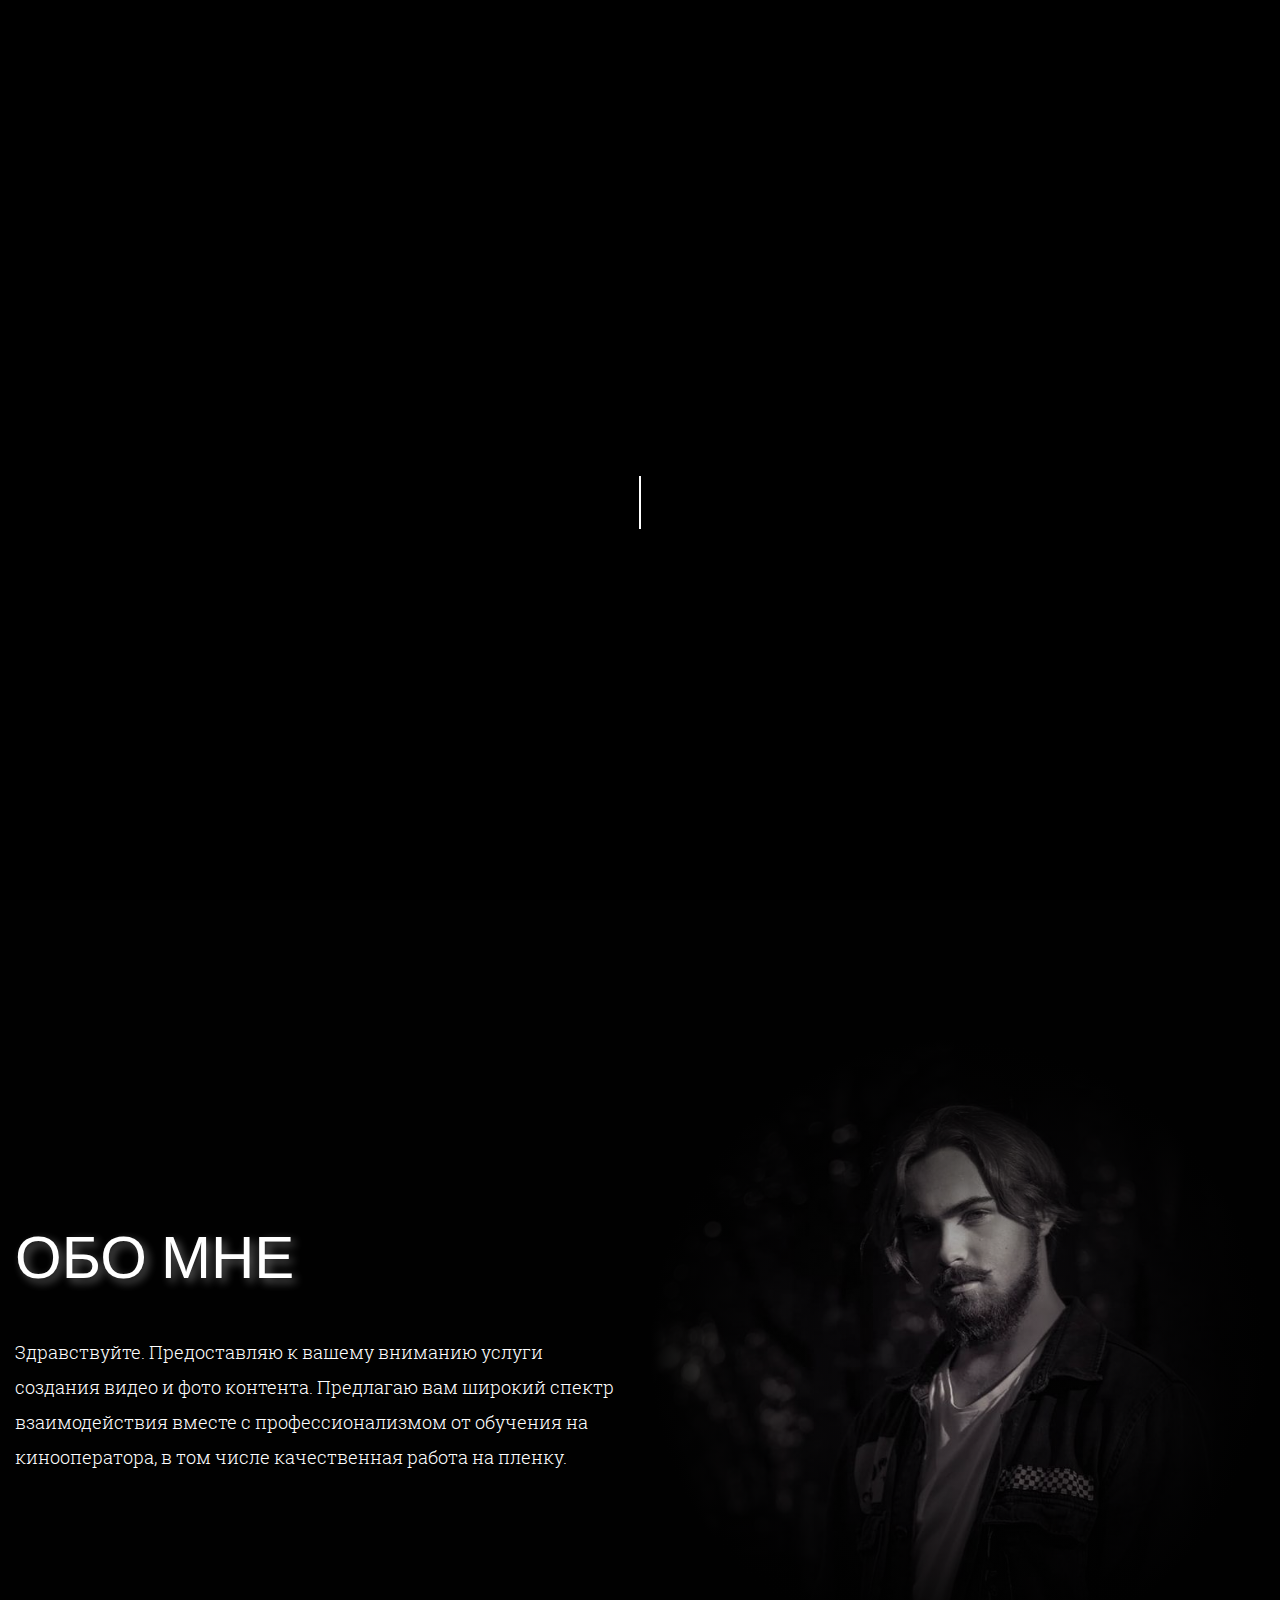
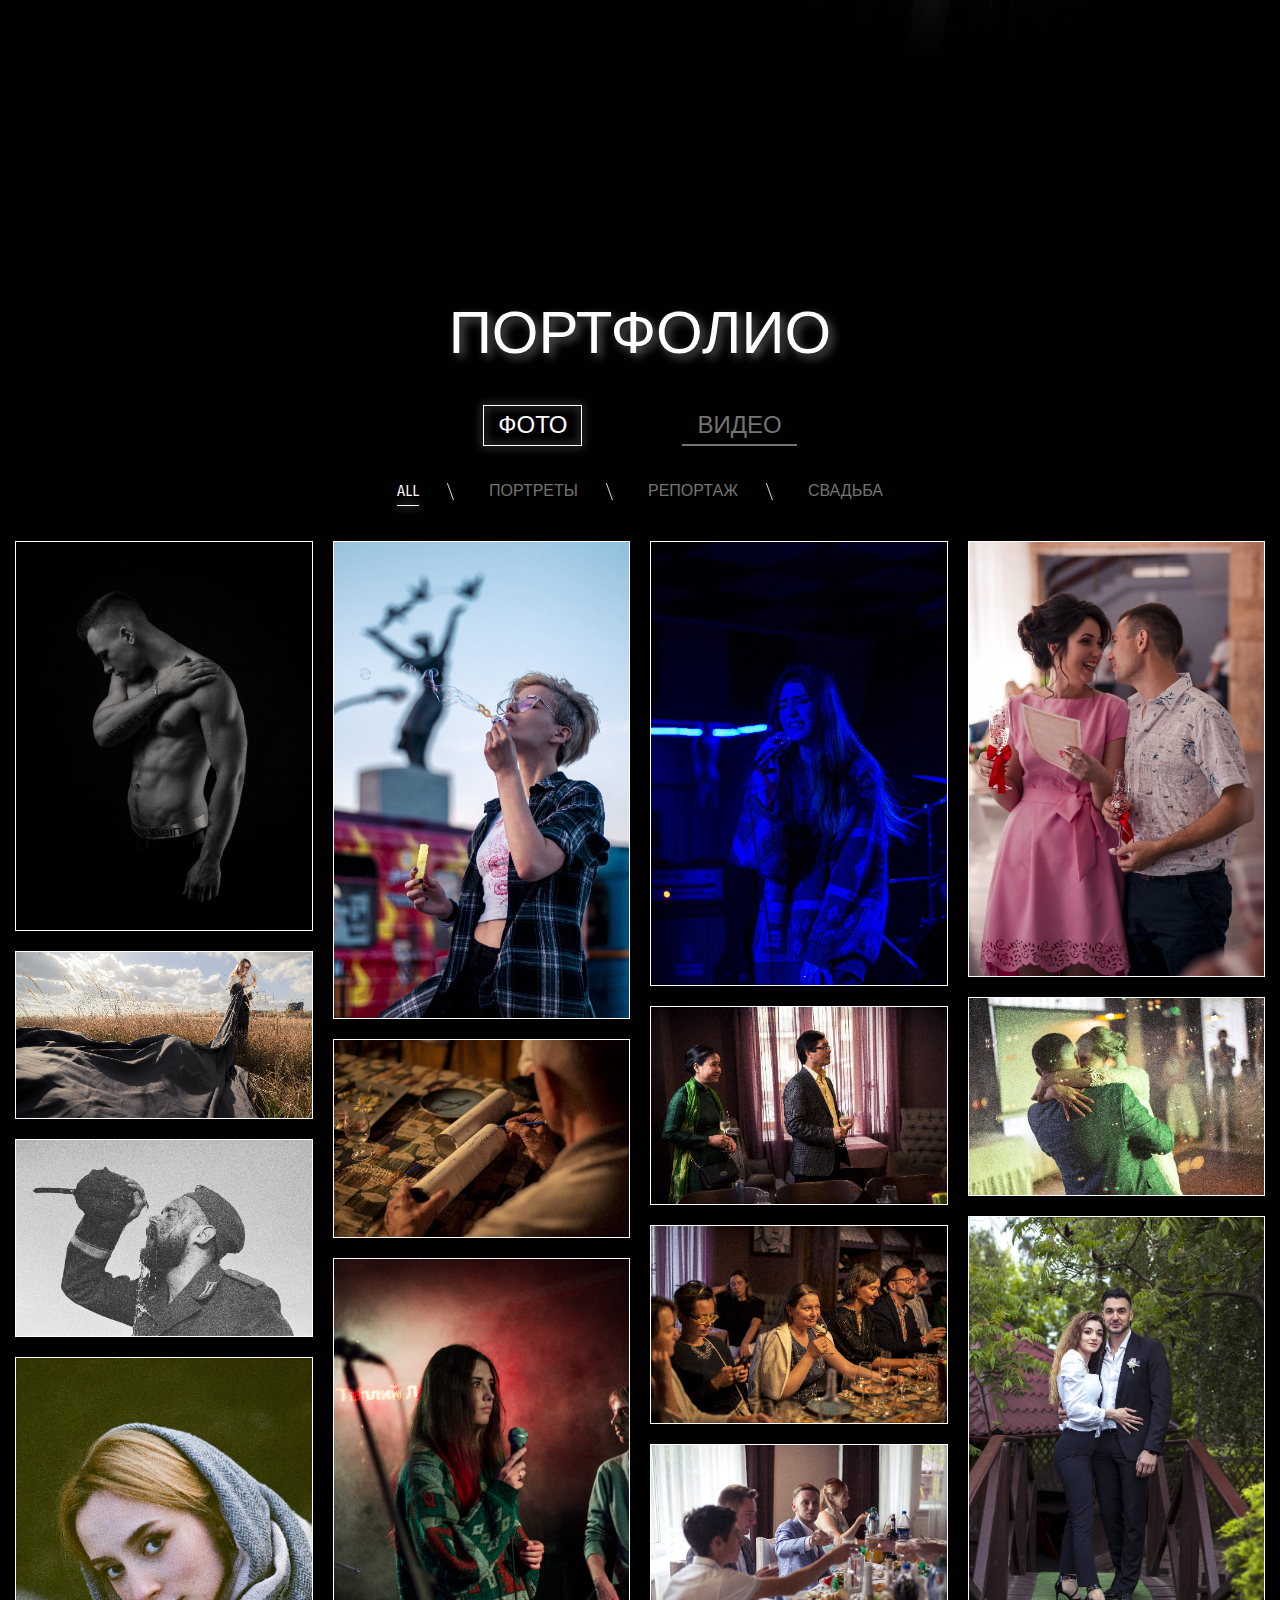
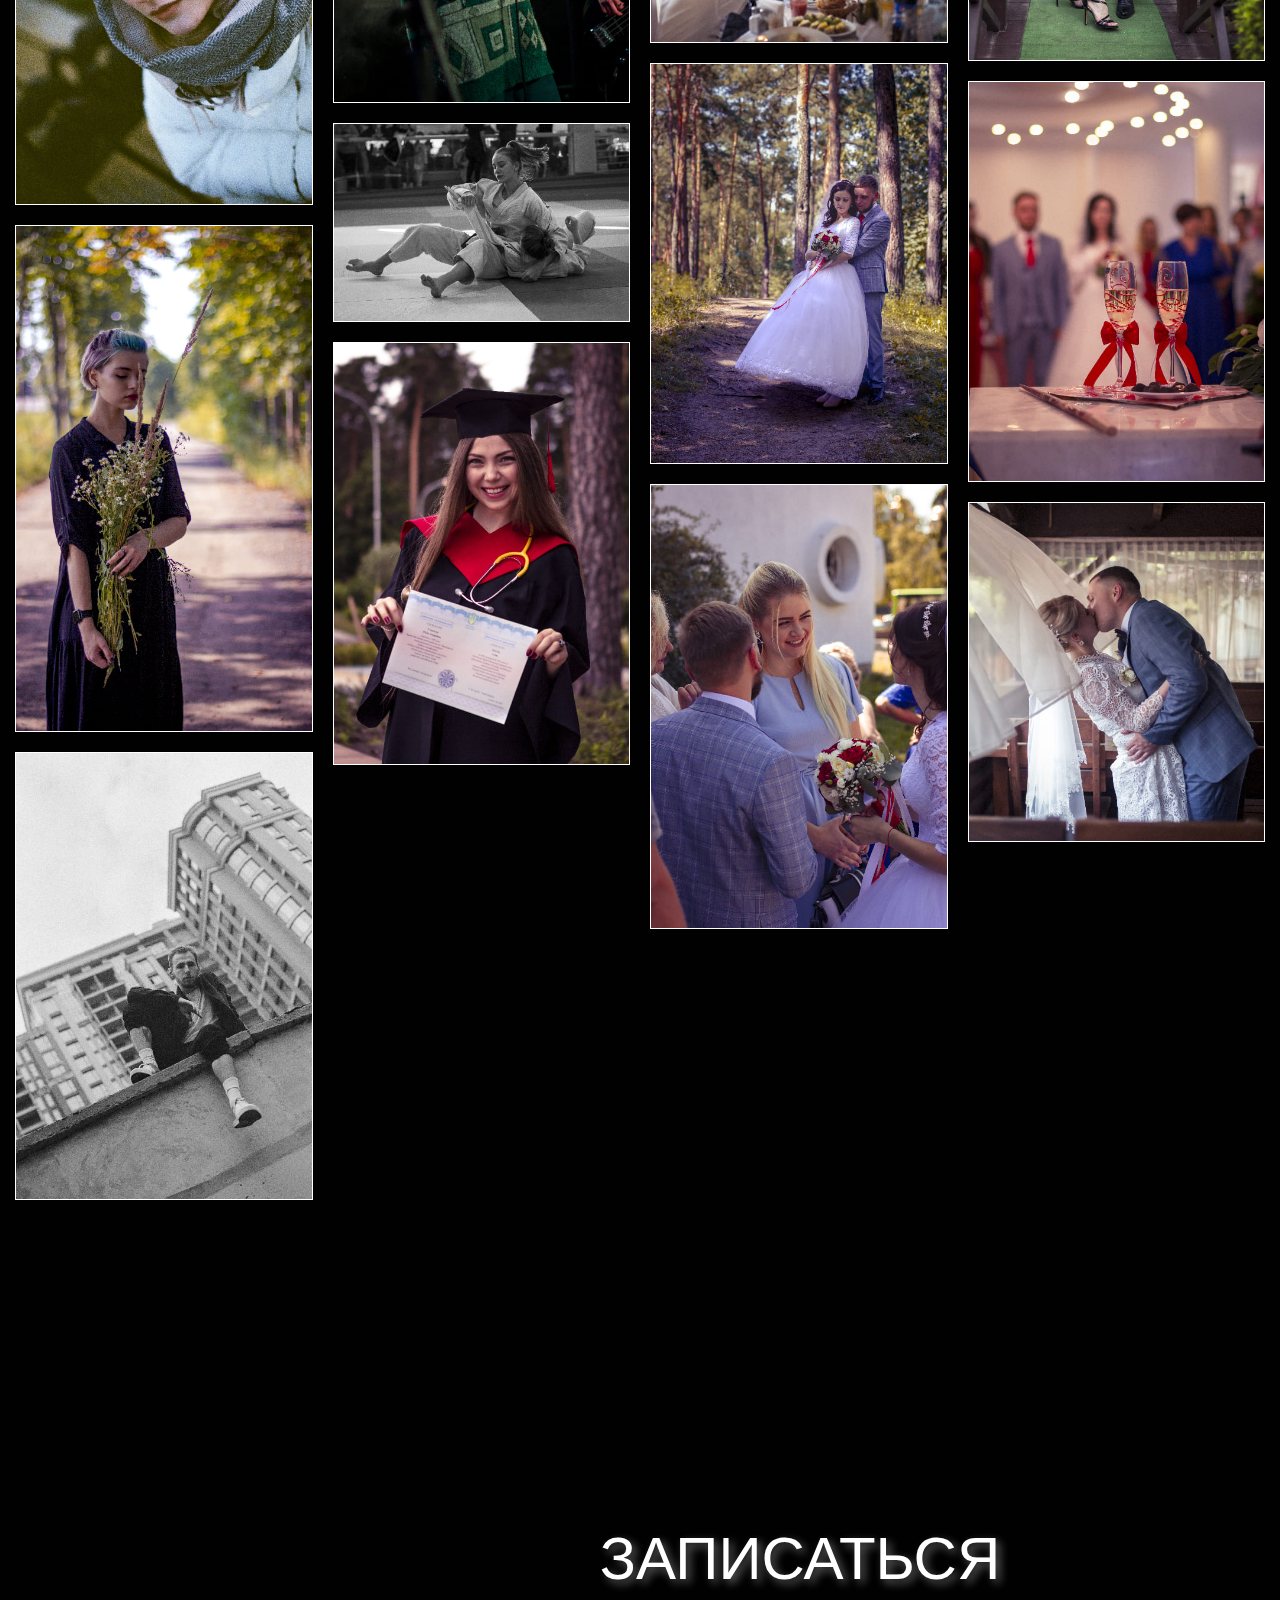
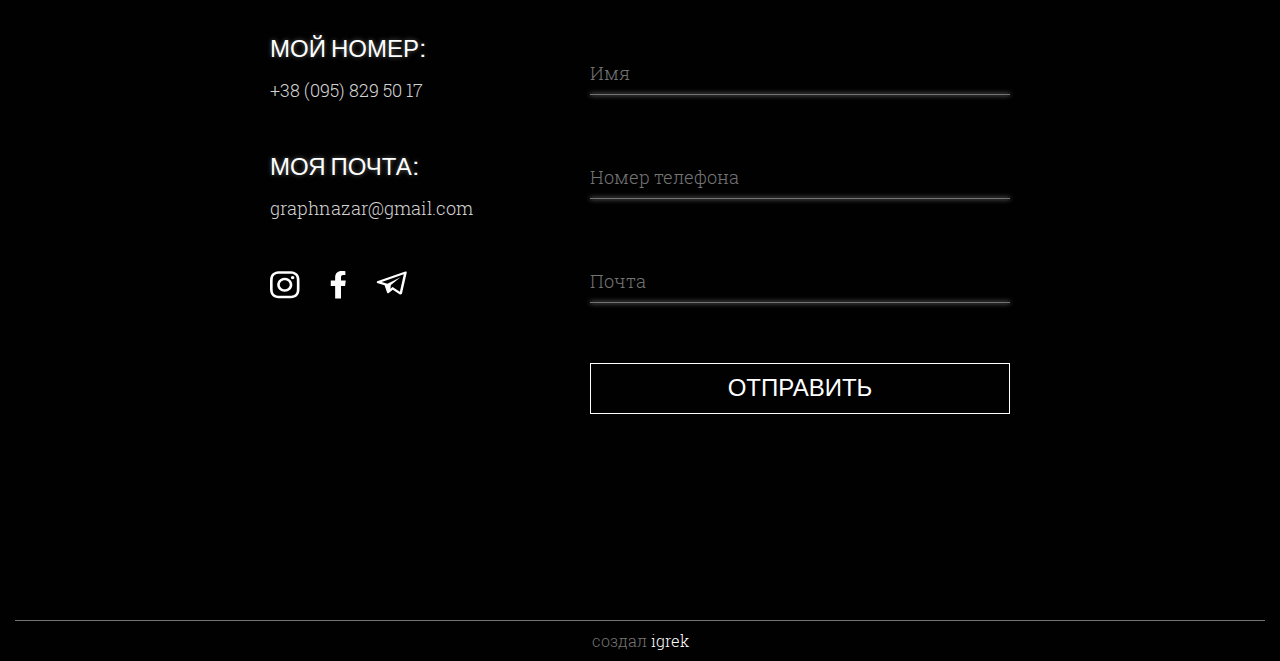
==== commit 4da128c2: "Исправил баги и обновил контент" ====
--- a/index.html
+++ b/index.html
@@ -1,11 +1,17 @@
 <!DOCTYPE html>
-<html lang="en">
+<html lang="ru">
 
 <head>
+	<title>Назар Хоптынец - оператор из Киева</title>
 	<meta charset="UTF-8">
 	<meta name="viewport" content="width=device-width, initial-scale=1.0">
 	<meta http-equiv="X-UA-Compatible" content="ie=edge">
-	<title>Nazar Hoptynets</title>
+	<meta name="description"
+		content="ᐅ Профессиональный ⚡️ Фотограф - Оператор 🎥 в Киеве  — Назар Хоптынец. Закажите ✍️ услуги фотографа, съемку на пленку, клипа в городе ⏩ Киев! ☎️+38 (095) 829 50 17.">
+	<meta name="author" content="Ihor Derevianko">
+	<meta name="keywords"
+		content="фотограф киев, оператор киев, видеограф киев, видеооператор киев, съемка на пленку киев, фотосессия на пленку, репортажный фотограф киев, съемка свадьбы киев, съмка свадеб киев, съемка клипа киев, фотосессия свадьбы, интерьерный фотограф киев, фешн фотограф киев, fashion фотограф киев">
+	<link rel="shotcut icon" type="image/svg" href="/favicon.svg">
 	<link rel="stylesheet" href="css/global.css">
 	<link rel="stylesheet" href="css/vendor.css">
 	<link rel="stylesheet" href="css/main.css">
@@ -15,6 +21,7 @@
 	<div class="site-container">
 		<section class="preloader">
 	<div class="preloader__container container">
+		<h2 class="preloader__title is-hidden">Идет загрузка...</h2>
 		<ul class="preloader__list list-reset">
 			<li class="preloader__item">
 				<span class="preloader__el"></span>
@@ -36,7 +43,7 @@
 		<div class="header__inner header__inner--disable">
 			<nav class="nav header__nav">
 				<ul class="nav__list list-reset">
-					<li class="nav__item"><a class="nav__link" href="#about">Про меня</a></li>
+					<li class="nav__item"><a class="nav__link" href="#about">Обо мне</a></li>
 					<li class="nav__item"><a class="nav__link" href="#portfolio">Портфолио</a></li>
 					<li class="nav__item"><a class="nav__link" href="#contacts">Контакты</a></li>
 				</ul>
@@ -45,10 +52,10 @@
 				<a href="#" class="lang__link lang__link--chosed">Рус</a>
 				<ul class="lang__list list-reset">
 					<li class="lang__item">
-						<a href="#" class="lang__link">Укр</a>
+						<a href="uk.html" class="lang__link">Укр</a>
 					</li>
 					<li class="lang__item">
-						<a href="#" class="lang__link">Eng</a>
+						<a href="en.html" class="lang__link">Eng</a>
 					</li>
 				</ul>
 			</div>
@@ -93,7 +100,8 @@
 					<h2 class="hero-modal__title title title--main">
 						Заявка отправлена!
 					</h2>
-					<img class="hero-modal__status-img" src="./images/sprite.svg#completed" alt="completed">
+					<img class="hero-modal__status-img" src="./images/sprite.svg#completed"
+						alt="Веселый смайлик, заявка успешно отправлена!">
 					<p class="hero-modal__send-text text text--modal">
 						Я свяжусь с вами в ближайшее время!
 					</p>
@@ -104,14 +112,15 @@
 					<h2 class="hero-modal__title title title--main">
 						ошибка!
 					</h2>
-					<img class="hero-modal__status-img" src="./images/sprite.svg#notcompleted" alt="notcompleted">
+					<img class="hero-modal__status-img" src="./images/sprite.svg#notcompleted"
+						alt="Грустный смайлик, ошибка в отправке заявки">
 					<p class="hero-modal__not-send-text text text--modal">
 						Попробуйте снова или свяжитесь со мной
 					</p>
 
 					<ul class="hero-modal__not-send-contacts contacts-social list-reset">
 						<li class="contacts-social__item">
-							<a href="#" class="contacts-social__link">
+							<a target="_blank" href="https://www.instagram.com/mirringuy/" class="contacts-social__link">
 								<svg class="contacts-social__icon" width="30" height="28" viewBox="0 0 30 28" fill="none"
 									xmlns="http://www.w3.org/2000/svg">
 									<path
@@ -127,7 +136,7 @@
 							</a>
 						</li>
 						<li class="contacts-social__item">
-							<a href="#" class="contacts-social__link">
+							<a target="_blank" href="https://www.facebook.com/mirringuy/" class="contacts-social__link">
 								<svg class="contacts-social__icon" width="16" height="28" viewBox="0 0 16 28" fill="none"
 									xmlns="http://www.w3.org/2000/svg">
 									<path fill-rule="evenodd" clip-rule="evenodd"
@@ -138,7 +147,7 @@
 							</a>
 						</li>
 						<li class="contacts-social__item">
-							<a href="#" class="contacts-social__link">
+							<a target="_blank" href="https://t.me/stendhals" class="contacts-social__link">
 								<svg class="contacts-social__icon" width="31" height="24" viewBox="0 0 31 24" fill="none"
 									xmlns="http://www.w3.org/2000/svg">
 									<path
@@ -159,7 +168,7 @@
 			<h1 class="hero__title hero__title--disable title title--hero">
 				оператор
 				<span class="hero__title-small title title--hero-small">
-					Назар Хоптинец
+					Назар Хоптынец
 				</span>
 			</h1>
 			<button class="hero__btn hero__btn--disable btn btn--main">
@@ -171,17 +180,15 @@
 			<section id="about" class="about">
 	<div class="about__container container">
 		<div class="about__info">
-			<h2 class="about__title title title--main">Про меня</h2>
+			<h2 class="about__title title title--main">Обо мне</h2>
 			<p class="about__desc text text--main">
-				Здравствуйте. Предоставляю к вашему вниманию услуги создания видео и фото контента. Мои возможности покрывают
-				широкий
-				спектр применения вместе с профессионализмом от обучения в институте на кинооператора, в том числе качественная
-				работа
-				на пленку.
+				Здравствуйте. Предоставляю к вашему вниманию услуги создания видео и фото контента. Предлагаю вам широкий спектр
+				взаимодействия вместе с профессионализмом от обучения на кинооператора, в том числе качественная работа на
+				пленку.
 			</p>
 		</div>
 		<div class="about__img-wrapper">
-			<img src="./images/about.jpg" alt="Nazar Hoptynets" class="about__img">
+			<img src="./images/about.jpg" alt="Оператор Назар Хоптынец" class="about__img">
 		</div>
 	</div>
 </section>
@@ -213,18 +220,18 @@
 					<h3 class="contacts__item-title title title--contacts">
 						Мой номер:
 					</h3>
-					<a href="tel:380671505050" class="contacts__item-link">+38 (067) 123 45 67</a>
+					<a href="tel:+380958295017" class="contacts__item-link">+38 (095) 829 50 17</a>
 				</li>
 				<li class="contacts__item">
 					<h3 class="contacts__item-title title title--contacts">
 						Моя почта:
 					</h3>
-					<a href="mailto:nazar@gmail.com" class="contacts__item-link">nazar@gmail.com</a>
+					<a href="mailto:graphnazar@gmail.com" class="contacts__item-link">graphnazar@gmail.com</a>
 				</li>
 				<li class="contacts__item">
 					<ul class="contacts__social contacts-social list-reset">
 						<li class="contacts-social__item">
-							<a href="#" class="contacts-social__link">
+							<a target="_blank" href="https://www.instagram.com/mirringuy/" class="contacts-social__link">
 								<svg class="contacts-social__icon" width="30" height="28" viewBox="0 0 30 28" fill="none"
 									xmlns="http://www.w3.org/2000/svg">
 									<path
@@ -240,7 +247,7 @@
 							</a>
 						</li>
 						<li class="contacts-social__item">
-							<a href="#" class="contacts-social__link">
+							<a target="_blank" href="https://www.facebook.com/mirringuy/" class="contacts-social__link">
 								<svg class="contacts-social__icon" width="16" height="28" viewBox="0 0 16 28" fill="none"
 									xmlns="http://www.w3.org/2000/svg">
 									<path fill-rule="evenodd" clip-rule="evenodd"
@@ -251,7 +258,7 @@
 							</a>
 						</li>
 						<li class="contacts-social__item">
-							<a href="#" class="contacts-social__link">
+							<a target="_blank" href="https://t.me/stendhals" class="contacts-social__link">
 								<svg class="contacts-social__icon" width="31" height="24" viewBox="0 0 31 24" fill="none"
 									xmlns="http://www.w3.org/2000/svg">
 									<path
@@ -293,7 +300,8 @@
 				<h2 class="hero-modal__title title title--main">
 					Заявка отправлена!
 				</h2>
-				<img class="hero-modal__status-img" src="./images/sprite.svg#completed" alt="completed">
+				<img class="hero-modal__status-img" src="./images/sprite.svg#completed"
+					alt="Веселый смайлик, заявка успешно отправлена!">
 				<p class="hero-modal__send-text text text--modal">
 					Я свяжусь с вами в ближайшее время!
 				</p>
@@ -304,14 +312,15 @@
 				<h2 class="hero-modal__title title title--main">
 					ошибка!
 				</h2>
-				<img class="hero-modal__status-img" src="./images/sprite.svg#notcompleted" alt="notcompleted">
+				<img class="hero-modal__status-img" src="./images/sprite.svg#notcompleted"
+					alt="Грустный смайлик, ошибка в отправке заявки">
 				<p class="hero-modal__not-send-text text text--modal">
 					Попробуйте снова или свяжитесь со мной
 				</p>
 
 				<ul class="hero-modal__not-send-contacts contacts-social list-reset">
 					<li class="contacts-social__item">
-						<a href="#" class="contacts-social__link">
+						<a target="_blank" href="https://www.instagram.com/mirringuy/" class="contacts-social__link">
 							<svg class="contacts-social__icon" width="30" height="28" viewBox="0 0 30 28" fill="none"
 								xmlns="http://www.w3.org/2000/svg">
 								<path
@@ -327,7 +336,7 @@
 						</a>
 					</li>
 					<li class="contacts-social__item">
-						<a href="#" class="contacts-social__link">
+						<a target="_blank" href="https://www.facebook.com/mirringuy/" class="contacts-social__link">
 							<svg class="contacts-social__icon" width="16" height="28" viewBox="0 0 16 28" fill="none"
 								xmlns="http://www.w3.org/2000/svg">
 								<path fill-rule="evenodd" clip-rule="evenodd"
@@ -338,14 +347,13 @@
 						</a>
 					</li>
 					<li class="contacts-social__item">
-						<a href="#" class="contacts-social__link">
+						<a target="_blank" href="https://t.me/stendhals" class="contacts-social__link">
 							<svg class="contacts-social__icon" width="31" height="24" viewBox="0 0 31 24" fill="none"
 								xmlns="http://www.w3.org/2000/svg">
 								<path
 									d="M28.5698 0.833357L1.92727 10.0702C1.92727 10.0702 0.667648 10.4516 0.765147 11.155C0.865272 11.8597 1.89314 12.1821 1.89314 12.1821L8.59699 14.1757C8.59699 14.1757 10.6205 20.0395 11.0187 21.1553C11.417 22.2679 11.7365 22.2942 11.7365 22.2942C12.1073 22.4366 12.4445 22.2098 12.4445 22.2098L16.7757 18.721L23.526 23.2947C25.3519 23.9985 26.0164 22.5322 26.0164 22.5322L30.7598 1.39156C30.7598 -0.0166045 28.5698 0.833357 28.5698 0.833357ZM23.853 20.832L16.6313 15.9402L14.3903 17.7448L14.8831 13.9055L24.5093 6.30579L11.3877 12.795L5.56738 11.0644L27.7737 3.36512L23.853 20.832Z"
 									fill="white" />
 							</svg>
-
 						</a>
 					</li>
 				</ul>
@@ -361,7 +369,7 @@
 	<div class="footer__container container">
 		<div class="footer__wrapper">
 			<p class="footer__text text">
-				создал <a href="#" class="footer__link">igrek</a>
+				создал <a href="https://iamigrek.github.io/" class="footer__link">igrek</a>
 			</p>
 		</div>
 	</div>
@@ -369,7 +377,6 @@
 	</div>
 
 	<script src="./js/main.js"></script>
-	<script src="./js/vendor.js"></script>
 </body>
 
 </html>--- a/css/global.css
+++ b/css/global.css
@@ -45,6 +45,15 @@
   border-radius: 3px;
 }
 
+.scroller::-webkit-scrollbar-track {
+  background-color: #c2d2e4;
+}
+
+.scroller::-webkit-scrollbar-thumb {
+  height: 30px;
+  background-color: #0a4c95;
+}
+
 img {
   max-width: 100%;
 }
@@ -145,6 +154,11 @@
 @media (max-width: 768px) {
   .title--main {
     font: 400 44px/58px "Ruda", sans-serif;
+  }
+}
+@media (max-width: 400px) {
+  .title--main {
+    font: 400 35px/45px "Ruda", sans-serif;
   }
 }
 .title--contacts {
@@ -166,6 +180,7 @@
   text-transform: uppercase;
   position: relative;
   transition: color 0.2s ease-in-out;
+  z-index: 2;
 }
 @media (min-width: 1025px) {
   .btn--main::before {
@@ -177,7 +192,6 @@
     right: 0;
     bottom: 0;
     background-color: #fff;
-    z-index: -1;
     transition: all 0.2s ease-in-out;
   }
   .btn--main:hover {
@@ -187,6 +201,7 @@
     content: "";
     width: 100%;
     left: 0;
+    z-index: -1;
   }
 }
 .btn--form {
@@ -338,8 +353,8 @@
 .btn--burger {
   background-color: transparent;
   color: transparent;
-  width: 60px;
-  height: 60px;
+  width: 40px;
+  height: 40px;
   position: relative;
 }
 .btn--burger::after {
@@ -348,7 +363,7 @@
   width: 100%;
   height: 2px;
   position: absolute;
-  top: 10px;
+  top: 5px;
   left: 0;
   right: 0;
   transition: all 0.2s ease-in-out;
@@ -359,7 +374,7 @@
   width: 100%;
   height: 2px;
   position: absolute;
-  bottom: 10px;
+  bottom: 5px;
   left: 0;
   right: 0;
   transition: all 0.2s ease-in-out;
--- a/css/main.css
+++ b/css/main.css
@@ -2,7 +2,7 @@
   padding: 50px 0;
   position: absolute;
   width: 100%;
-  z-index: 1;
+  z-index: 10;
 }
 @media (max-width: 768px) {
   .header {
@@ -60,6 +60,12 @@
   padding: 20px 0;
   z-index: 1000;
 }
+@media (max-width: 768px) {
+  .header--active {
+    padding: 10px 0;
+    background-color: transparent;
+  }
+}
 .header--active .nav__list {
   justify-content: space-around;
 }
@@ -501,8 +507,7 @@
   transition: all 0.2s ease-in-out;
 }
 .portfolio__modal-img {
-  max-height: 85vh;
-  height: 100%;
+  max-height: 95vh;
   background-color: #d2d2d2;
   position: absolute;
   top: 50%;
@@ -510,12 +515,6 @@
   transform: translate(-50%, -50%);
   z-index: 10;
 }
-.portfolio__modal-close {
-  position: absolute;
-  z-index: 10;
-  top: 50px;
-  right: 50px;
-}
 .portfolio__modal-bg {
   background-color: rgba(0, 0, 0, 0.6);
   visibility: visible;
@@ -525,6 +524,12 @@
   top: 50px;
   right: 50px;
   z-index: 11;
+}
+@media (max-width: 768px) {
+  .portfolio__modal-btn {
+    top: 30px;
+    right: 30px;
+  }
 }
 
 .gallery {
@@ -586,7 +591,7 @@
   transform: translate(-50%, -50%);
   width: 100px;
   height: 100px;
-  background-image: url(../images/zoom.svg);
+  background-image: url(../images/sprite.svg#zoom);
   background-repeat: no-repeat;
   background-size: cover;
   z-index: 2;
@@ -613,7 +618,7 @@
 .gallery__video-poster {
   position: absolute;
   top: 50%;
-  height: auto;
+  height: 100%;
   width: 100%;
   object-fit: cover;
   left: 0;
@@ -638,6 +643,7 @@
 @media (max-width: 1024px) {
   .gallery__item-video {
     grid-column: 12 span;
+    margin: 0;
   }
 }
 @media (max-width: 768px) {
@@ -658,8 +664,9 @@
   transform: translate(-50%, -50%);
   width: 100px;
   height: 134px;
-  background-image: url(../images/play-video.svg);
+  background-image: url(../images/sprite.svg#play-video);
   background-repeat: no-repeat;
+  background-position: center;
   background-size: cover;
   z-index: 2;
   opacity: 0;
@@ -702,6 +709,9 @@
 }
 .gallery__item-video-title {
   transition: all 0.2s ease-in-out;
+  white-space: nowrap;
+  overflow: hidden;
+  text-overflow: ellipsis;
 }
 @media (max-width: 768px) {
   .gallery__item-video-title {
@@ -785,6 +795,11 @@
   flex-direction: column;
   align-items: center;
 }
+@media (max-width: 1024px) {
+  .contacts__list {
+    margin-bottom: 40px;
+  }
+}
 .contacts__container {
   display: flex;
   align-items: center;
@@ -835,6 +850,11 @@
 .contacts__title {
   margin-bottom: 55px;
   text-align: center;
+}
+@media (max-width: 576px) {
+  .contacts__title {
+    margin-bottom: 20px;
+  }
 }
 
 .contacts-social {
@@ -914,6 +934,8 @@
   transform: translate(0, -50%);
   pointer-events: none;
   transition: all 0.2s ease-in-out;
+  width: 100%;
+  background-color: #010101;
 }
 .form__btn {
   width: 100%;
@@ -957,12 +979,26 @@
   transform: translate(-50%, -50%);
 }
 .player__controls {
+  max-height: 40px;
+  visibility: visible;
+  opacity: 1;
+  height: 100%;
   position: absolute;
   right: 0;
   bottom: 0;
   left: 0;
-  height: 40px;
+  transition: all 0.2s ease-in-out;
   background-color: rgba(0, 0, 0, 0.6);
+}
+.player__controls--hidden {
+  max-height: 0;
+  visibility: hidden;
+  opacity: 0;
+}
+.player__controls:hover {
+  max-height: 40px;
+  visibility: visible;
+  opacity: 1;
 }
 .player__controls-left {
   display: flex;
@@ -974,6 +1010,11 @@
 }
 .player__controls-left-item:first-child {
   margin-right: 20px;
+}
+@media (max-width: 400px) {
+  .player__controls-left-item:first-child {
+    margin-right: 10px;
+  }
 }
 .player__controls-right {
   display: flex;
@@ -984,9 +1025,6 @@
   justify-content: space-between;
   align-items: center;
   padding: 10px 15px;
-}
-.player__volume {
-  margin-right: 20px;
 }
 .player__volume:hover + .player__volume-range {
   max-width: 300px;
@@ -998,11 +1036,27 @@
   max-width: 0;
   opacity: 0;
   transition: all 0.2s ease-in-out;
-  padding: 10px 0;
+  padding: 10px 0 10px 20px;
+}
+@media (max-width: 768px) {
+  .player__volume-range {
+    max-width: 300px;
+    opacity: 1;
+  }
+}
+@media (max-width: 400px) {
+  .player__volume-range {
+    max-width: 80px;
+  }
 }
 .player__volume-range:hover {
   max-width: 300px;
   opacity: 1;
+}
+@media (max-width: 400px) {
+  .player__volume-range:hover {
+    max-width: 80px;
+  }
 }
 .player__volume-range::-webkit-slider-thumb {
   -webkit-appearance: none;
@@ -1012,7 +1066,6 @@
   cursor: pointer;
   transition: all 0.2s ease-in-out;
   transform: translate(0, -50%);
-  transition: all 0.2s ease-in-out;
 }
 .player__volume-range::-webkit-slider-runnable-track {
   width: 100%;
@@ -1021,12 +1074,34 @@
   background-color: #fff;
   border-radius: 50px;
 }
+.player__volume-range::-moz-range-track {
+  width: 100%;
+  height: 1px;
+  cursor: pointer;
+  background-color: #fff;
+  border-radius: 50px;
+}
+.player__volume-range::-moz-range-thumb {
+  -webkit-appearance: none;
+  height: 10px;
+  width: 4px;
+  background-color: #fff;
+  cursor: pointer;
+  transition: all 0.2s ease-in-out;
+  border: none;
+  border-radius: 0;
+}
 .player__time {
   font: 400 14px/14px "Ruda", sans-serif;
 }
 .player__time-el {
   padding: 0 10px;
 }
+@media (max-width: 400px) {
+  .player__time-el {
+    padding: 0 6px;
+  }
+}
 .player__time-el:not(:last-child) {
   position: relative;
 }
@@ -1045,6 +1120,11 @@
   width: 100%;
   transform: translate(0, -50%);
   margin: 3px 0;
+  height: 1px;
+}
+.player__time-progress-range:hover {
+  height: 3px;
+  padding: 3px 0;
 }
 .player__time-progress-range:hover::-webkit-slider-runnable-track {
   margin: 0;
@@ -1056,7 +1136,6 @@
   width: 4px;
   background-color: #fff;
   cursor: pointer;
-  transition: all 0.2s ease-in-out;
   transform: translate(0, -50%);
   transition: all 0.2s ease-in-out;
 }
@@ -1066,4 +1145,21 @@
   cursor: pointer;
   background-color: #fff;
   transition: all 0.2s ease-in-out;
+}
+.player__time-progress-range::-moz-range-track {
+  width: 100%;
+  height: 1px;
+  cursor: pointer;
+  background-color: #fff;
+  transition: all 0.2s ease-in-out;
+}
+.player__time-progress-range::-moz-range-thumb {
+  -webkit-appearance: none;
+  height: 10px;
+  width: 4px;
+  background-color: #fff;
+  cursor: pointer;
+  transition: all 0.2s ease-in-out;
+  border: none;
+  border-radius: 0;
 }